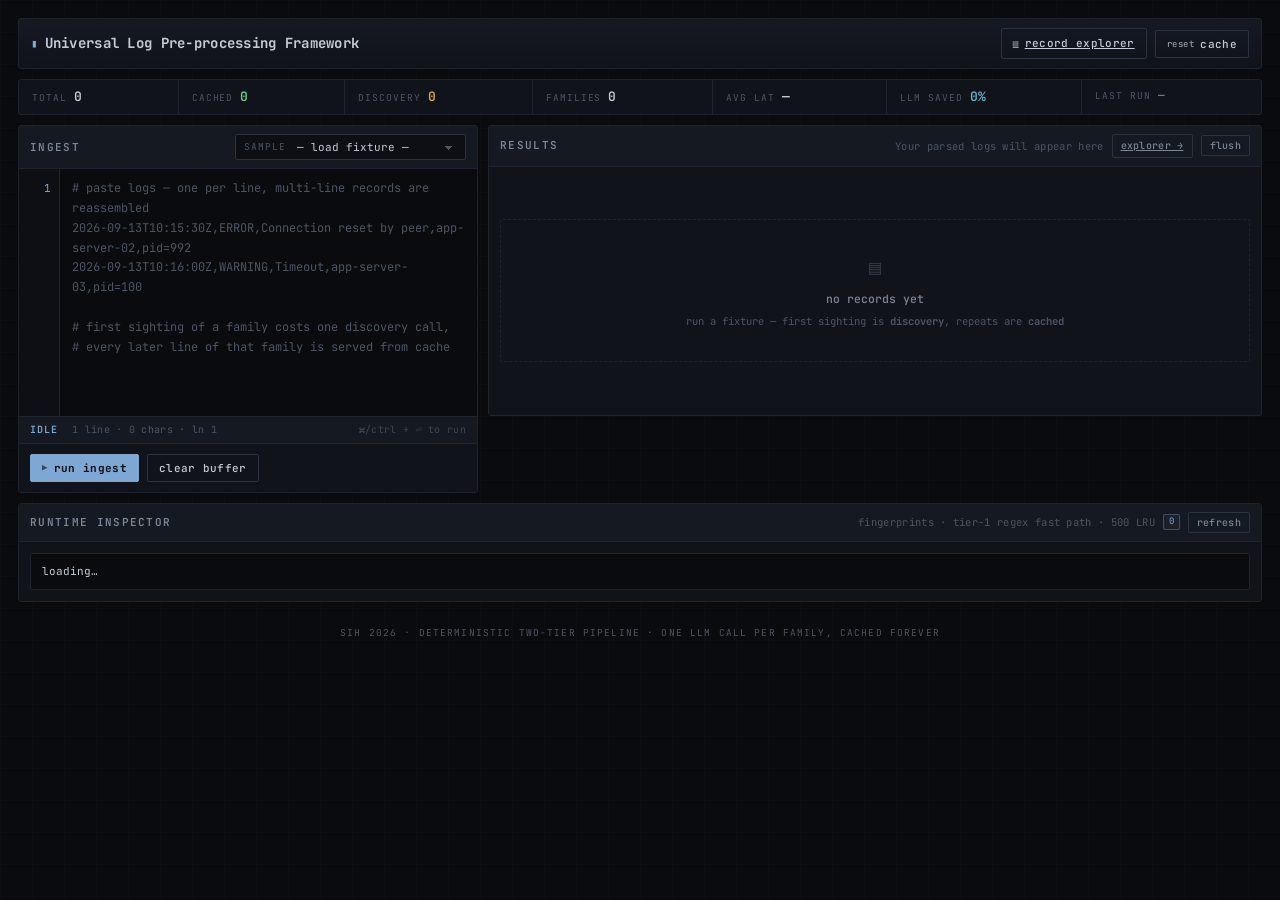
==== static/index.html @ 6ea6fd71 "ui: keep only the fingerprint cache in the runtime inspector Drop the family, template, quarantine, " ====
<!DOCTYPE html>
<html lang="en">
<head>
    <meta charset="UTF-8">
    <meta name="viewport" content="width=device-width, initial-scale=1.0">
    <title>Universal Log Pre-processing Framework</title>
    <link rel="stylesheet" href="/static/styles.css">
    <link rel="preconnect" href="https://fonts.googleapis.com">
    <link rel="preconnect" href="https://fonts.gstatic.com" crossorigin>
    <link href="https://fonts.googleapis.com/css2?family=JetBrains+Mono:wght@400;500;600;700&display=swap" rel="stylesheet">
</head>
<body>
    <div class="console">

        <!-- ── titlebar ───────────────────────────────────────────── -->
        <header class="titlebar">
            <div class="brand">
                <span class="brand-mark">▮</span>
                <span class="brand-name">Universal Log Pre-processing Framework</span>
            </div>
            <div class="titlebar-right">
                <a class="btn btn-ghost" href="/records" title="Per-record normalized JSON — searchable, one page at a time">
                    <span class="btn-key">▤</span>record explorer
                </a>
                <button id="clear-cache-btn" class="btn btn-ghost" title="Reset learned families, fingerprints, templates and quarantine">
                    <span class="btn-key">reset</span>cache
                </button>
            </div>
        </header>

        <!-- ── telemetry strip ────────────────────────────────────── -->
        <div class="telemetry" id="telemetry">
            <div class="tcell"><span class="tlabel">total</span><span class="tvalue" id="stat-total">0</span></div>
            <div class="tsep"></div>
            <div class="tcell"><span class="tlabel">cached</span><span class="tvalue t-ok" id="stat-cached">0</span></div>
            <div class="tsep"></div>
            <div class="tcell"><span class="tlabel">discovery</span><span class="tvalue t-warn" id="stat-discovery">0</span></div>
            <div class="tsep"></div>
            <div class="tcell"><span class="tlabel">families</span><span class="tvalue" id="stat-families">0</span></div>
            <div class="tsep"></div>
            <div class="tcell"><span class="tlabel">avg lat</span><span class="tvalue" id="stat-latency">—</span></div>
            <div class="tsep"></div>
            <div class="tcell"><span class="tlabel">llm saved</span><span class="tvalue t-info" id="stat-saved">0%</span></div>
            <div class="tsep"></div>
            <div class="tcell"><span class="tlabel">last run</span><span class="tvalue t-dim" id="stat-lastrun">—</span></div>
        </div>

        <!-- ── workspace: editor + stream ─────────────────────────── -->
        <main class="workspace">

            <section class="pane pane-editor">
                <div class="pane-head">
                    <h2 class="pane-title">ingest</h2>
                    <div class="pane-tools">
                        <label class="select-wrap" for="sample-select">
                            <span class="select-label">sample</span>
                            <select id="sample-select">
                                <option value="">— load fixture —</option>
                                <option value='{"timestamp": "2026-09-13T10:00:00Z", "level": "error", "message": "Database connection failed", "host": "db-server-01"}'>json · structured</option>
                                <option value="2026-09-13T10:15:30Z,ERROR,Connection reset by peer,app-server-02,pid=992">csv · delimited</option>
                                <option value="2026-09-13T10:20:00Z | CRITICAL | PaymentGateway | Transaction txn-8829 failed due to timeout after 3000ms">pipe · delimited</option>
                                <option value="2026-09-19 14:32:10.123 [main] INFO org.springframework.boot.Startup - Started Application in 2.5s">java · spring boot</option>
                                <option value="INFO:root:Connected to database successfully">python · stdlib logger</option>
                                <option value="2026-09-19T14:32:10.123456789Z stdout F Starting web server on :8080">kubernetes · CRI</option>
                                <option value='2026/09/19 14:32:10 [error] 1234#0: *1 open() "/favicon.ico" failed, client: 192.168.1.10'>nginx · error</option>
                                <option value="<165>1 2026-09-19T14:32:10.003Z mymachine.example.com evntslog 1234 ID47 - An application event log entry">syslog · rfc5424</option>
                                <option value="Oct 11 22:14:15 mymachine su: 'su root' failed for lonvick on /dev/pts/8">syslog · rfc3164</option>
                                <option value="CEF:0|SecurityCompany|Firewall|1.0|100|Packet dropped|5|src=10.0.0.1 dst=10.0.0.2 spt=1234 dpt=80">cef · firewall</option>
                                <option value='ts=2026-09-19T14:32:10.123Z level=error caller=main.go:42 msg="crash detected" err="null pointer" thread_id=9'>logfmt · key-value</option>
                                <option value="2026-09-19 14:32:10.123 UTC [1234] postgres@mydb LOG: duration: 12.345 ms statement: SELECT * FROM users;">postgres · server</option>
                                <option value="Failed password for invalid user admin from 192.168.1.105 port 54321 ssh2">ssh · auth failure</option>
                                <option value='192.168.1.100 - john [19/Sep/2026:13:24:00 +0000] "GET /index.html HTTP/1.1" 200 4321 "https://google.com" "Mozilla/5.0"'>apache · combined</option>
                            </select>
                        </label>
                    </div>
                </div>

                <div class="editor">
                    <div class="gutter" id="gutter" aria-hidden="true"><div class="gutter-line">1</div></div>
                    <textarea id="log-input" spellcheck="false" autocomplete="off" autocapitalize="off"
                        placeholder="# paste logs — one per line, multi-line records are reassembled
2026-09-13T10:15:30Z,ERROR,Connection reset by peer,app-server-02,pid=992
2026-09-13T10:16:00Z,WARNING,Timeout,app-server-03,pid=100

# first sighting of a family costs one discovery call,
# every later line of that family is served from cache"></textarea>
                </div>

                <div class="statusline">
                    <span class="sl-item"><span class="sl-mode" id="sl-mode">idle</span></span>
                    <span class="sl-item" id="sl-count">0 lines · 0 chars</span>
                    <span class="sl-grow"></span>
                    <span class="sl-item sl-hint" id="sl-hint">⌘/ctrl + ⏎ to run</span>
                </div>

                <div class="pane-actions">
                    <button id="process-btn" class="btn btn-primary">
                        <span class="btn-key">▶</span><span id="process-label">run ingest</span>
                    </button>
                    <button id="clear-btn" class="btn btn-ghost">clear buffer</button>
                </div>
            </section>

            <section class="pane pane-stream">
                <div class="pane-head">
                    <h2 class="pane-title">results</h2>
                    <div class="pane-tools">
                        <span class="pane-hint" id="results-hint">Your parsed logs will appear here</span>
                        <a class="btn btn-mini" href="/records" title="Open the record explorer">explorer →</a>
                        <button id="clear-stream-btn" class="btn btn-mini">flush</button>
                    </div>
                </div>
                <div id="results-container" class="stream" tabindex="0"></div>
            </section>
        </main>

        <!-- ── runtime inspector: fingerprint cache only ─────────── -->
        <section class="pane pane-inspector">
            <div class="pane-head">
                <h2 class="pane-title">runtime inspector</h2>
                <div class="pane-tools">
                    <span class="pane-hint" id="inspector-hint">fingerprints · tier-1 regex fast path · 500 LRU</span>
                    <span class="inspector-count" id="count-fingerprint">0</span>
                    <button id="refresh-inspector-btn" class="btn btn-mini">refresh</button>
                </div>
            </div>
            <div class="inspector-body">
                <pre class="json" id="cache-output">loading…</pre>
            </div>
        </section>

        <footer class="footer">
            <span>sih 2026 · deterministic two-tier pipeline · one llm call per family, cached forever</span>
        </footer>
    </div>

    <script src="/static/ui.js"></script>
    <script src="/static/app.js"></script>
</body>
</html>
---- static/styles.css ----
/* ============================================================
   Universal Log Pre-processing Framework · operator console
   Monospace-first, low-chroma, hairline structure.
   ============================================================ */

/* ── tokens ─────────────────────────────────────────────── */
:root {
    --bg: #0a0b0e;
    --bg-2: #0d0f14;
    --surface: #10131a;
    --surface-2: #151922;
    --surface-3: #1b202b;

    --line: #1e232d;
    --line-2: #2b3240;

    --text: #c5cbd6;
    --text-2: #7d8695;
    --text-3: #4d5563;

    --accent: #7fa7d4;
    --ok: #6ecf8e;
    --info: #63b3c7;
    --warn: #d7a83f;
    --err: #d4686f;

    --mono: 'JetBrains Mono', ui-monospace, SFMono-Regular, 'SF Mono', Menlo, Consolas, 'Liberation Mono', monospace;
    --pane-radius: 3px;
    --gutter-w: 3.25rem;
}

/* ── reset ──────────────────────────────────────────────── */
*, *::before, *::after { box-sizing: border-box; }

html, body {
    margin: 0;
    padding: 0;
    height: 100%;
    background: var(--bg);
    color: var(--text);
    font-family: var(--mono);
    font-size: 12.5px;
    line-height: 1.55;
    font-variant-ligatures: none;
    -webkit-font-smoothing: antialiased;
    text-rendering: optimizeLegibility;
}

/* faint engineering grid, kept well below the content */
body::before {
    content: '';
    position: fixed;
    inset: 0;
    pointer-events: none;
    background-image:
        linear-gradient(to right, rgba(255, 255, 255, 0.014) 1px, transparent 1px),
        linear-gradient(to bottom, rgba(255, 255, 255, 0.014) 1px, transparent 1px);
    background-size: 32px 32px;
    z-index: 0;
}

::selection { background: rgba(127, 167, 212, 0.28); color: #eef2f7; }

h1, h2, h3, h4, p { margin: 0; font-weight: 500; }

/* ── scrollbars ─────────────────────────────────────────── */
* { scrollbar-width: thin; scrollbar-color: var(--line-2) transparent; }
*::-webkit-scrollbar { width: 9px; height: 9px; }
*::-webkit-scrollbar-track { background: transparent; }
*::-webkit-scrollbar-thumb {
    background: var(--line-2);
    border: 2px solid transparent;
    background-clip: content-box;
    border-radius: 6px;
}
*::-webkit-scrollbar-thumb:hover { background: var(--text-3); background-clip: content-box; }

/* ── shell ──────────────────────────────────────────────── */
.console {
    position: relative;
    z-index: 1;
    max-width: 1500px;
    margin: 0 auto;
    padding: 18px 18px 40px;
    display: flex;
    flex-direction: column;
    gap: 10px;
}

/* ── titlebar ───────────────────────────────────────────── */
.titlebar {
    display: flex;
    align-items: center;
    justify-content: space-between;
    gap: 16px;
    padding: 9px 12px;
    background: linear-gradient(180deg, var(--surface-2), var(--surface));
    border: 1px solid var(--line);
    border-radius: var(--pane-radius);
}

.brand {
    display: flex;
    align-items: center;
    gap: 7px;
    min-width: 0;
}

.brand-mark { color: var(--accent); font-size: 11px; flex-shrink: 0; }
.brand-name { font-size: 14px; font-weight: 700; letter-spacing: 0.02em; line-height: 1.35; color: var(--text); }

.titlebar-right { display: flex; align-items: center; gap: 8px; flex-shrink: 0; }

/* ── telemetry ──────────────────────────────────────────── */
.telemetry {
    display: flex;
    align-items: stretch;
    flex-wrap: wrap;
    background: var(--surface);
    border: 1px solid var(--line);
    border-radius: var(--pane-radius);
    overflow: hidden;
}

.tcell {
    display: flex;
    align-items: baseline;
    gap: 7px;
    padding: 7px 13px;
    flex: 1 1 auto;
    min-width: 0;
}

.tsep { width: 1px; background: var(--line); align-self: stretch; }

.tlabel {
    font-size: 9.5px;
    text-transform: uppercase;
    letter-spacing: 0.1em;
    color: var(--text-3);
    white-space: nowrap;
}

.tvalue {
    font-size: 13px;
    font-weight: 600;
    font-variant-numeric: tabular-nums;
    color: var(--text);
    white-space: nowrap;
}

.t-ok { color: var(--ok); }
.t-warn { color: var(--warn); }
.t-info { color: var(--info); }
.t-dim { color: var(--text-2); font-size: 11px; font-weight: 500; }

/* ── panes ──────────────────────────────────────────────── */
.pane {
    background: var(--surface);
    border: 1px solid var(--line);
    border-radius: var(--pane-radius);
    display: flex;
    flex-direction: column;
    min-width: 0;
}

.pane-head {
    display: flex;
    align-items: center;
    gap: 9px;
    padding: 8px 11px;
    border-bottom: 1px solid var(--line);
    background: var(--surface-2);
    flex-wrap: wrap;
}

.pane-title {
    font-size: 11px;
    font-weight: 600;
    text-transform: uppercase;
    letter-spacing: 0.12em;
    color: var(--text-2);
}

.pane-tools { display: flex; align-items: center; gap: 8px; margin-left: auto; flex-wrap: wrap; }
.pane-hint { font-size: 10.5px; color: var(--text-3); letter-spacing: 0.03em; }
.pane-sub {
    display: flex;
    align-items: baseline;
    gap: 10px;
    flex-wrap: wrap;
    margin-bottom: 9px;
}
.pane-sub h3 {
    font-size: 10.5px;
    text-transform: uppercase;
    letter-spacing: 0.1em;
    color: var(--text-2);
    font-weight: 600;
}

.workspace {
    display: grid;
    grid-template-columns: minmax(340px, 460px) minmax(0, 1fr);
    gap: 10px;
    align-items: start;
}

/* ── buttons ────────────────────────────────────────────── */
.btn {
    display: inline-flex;
    align-items: center;
    gap: 6px;
    padding: 6px 11px;
    border: 1px solid var(--line-2);
    border-radius: 2px;
    background: var(--surface-2);
    color: var(--text);
    font-family: var(--mono);
    font-size: 11px;
    font-weight: 500;
    letter-spacing: 0.03em;
    cursor: pointer;
    transition: background 0.12s ease, border-color 0.12s ease, color 0.12s ease;
    white-space: nowrap;
}
.btn:hover { background: var(--surface-3); border-color: var(--text-3); }
.btn:focus-visible { outline: 1px solid var(--accent); outline-offset: 1px; }
.btn:active { transform: translateY(1px); }
.btn:disabled { opacity: 0.45; cursor: not-allowed; transform: none; }

.btn-primary {
    background: var(--accent);
    border-color: var(--accent);
    color: #080b10;
    font-weight: 700;
}
.btn-primary:hover { background: #93b8e0; border-color: #93b8e0; }

.btn-ghost { background: transparent; }
.btn-mini { padding: 3px 8px; font-size: 10px; color: var(--text-2); }
.btn-mini:hover { color: var(--text); }

.btn-key {
    font-size: 9px;
    letter-spacing: 0.06em;
    opacity: 0.72;
}
.btn-primary .btn-key { opacity: 0.6; }

/* ── sample select ──────────────────────────────────────── */
.select-wrap {
    display: inline-flex;
    align-items: center;
    gap: 7px;
    border: 1px solid var(--line-2);
    border-radius: 2px;
    background: var(--bg-2);
    padding-right: 4px;
}
.select-wrap:hover { border-color: var(--text-3); }

.select-label {
    font-size: 9.5px;
    text-transform: uppercase;
    letter-spacing: 0.1em;
    color: var(--text-3);
    padding-left: 8px;
}

select {
    appearance: none;
    -webkit-appearance: none;
    background: transparent;
    border: none;
    color: var(--text);
    font-family: var(--mono);
    font-size: 11px;
    padding: 5px 22px 5px 4px;
    max-width: 24ch;
    cursor: pointer;
    outline: none;
    background-image: linear-gradient(45deg, transparent 50%, var(--text-3) 50%),
                      linear-gradient(135deg, var(--text-3) 50%, transparent 50%);
    background-position: calc(100% - 12px) calc(50% + 1px), calc(100% - 8px) calc(50% + 1px);
    background-size: 4px 4px, 4px 4px;
    background-repeat: no-repeat;
}
select:focus-visible { outline: 1px solid var(--accent); outline-offset: -1px; }
select option { background: var(--surface-2); color: var(--text); }

/* ── log editor ─────────────────────────────────────────── */
.editor {
    position: relative;
    display: flex;
    background: var(--bg);
    border-bottom: 1px solid var(--line);
    min-height: 248px;
}

.gutter {
    flex: 0 0 var(--gutter-w);
    width: var(--gutter-w);
    padding: 10px 8px 10px 0;
    text-align: right;
    background: var(--bg-2);
    border-right: 1px solid var(--line);
    color: var(--text-3);
    font-size: 11px;
    line-height: 1.65;
    overflow: hidden;
    user-select: none;
    font-variant-numeric: tabular-nums;
}
.gutter-line { height: 1.65em; }
.gutter-line.is-current { color: var(--accent); }

#log-input {
    flex: 1 1 auto;
    min-width: 0;
    background: transparent;
    border: none;
    outline: none;
    resize: none;
    color: var(--text);
    font-family: var(--mono);
    font-size: 12px;
    line-height: 1.65;
    padding: 10px 12px;
    tab-size: 4;
    caret-color: var(--accent);
}
#log-input::placeholder { color: var(--text-3); }
.editor:focus-within { box-shadow: inset 0 0 0 1px rgba(127, 167, 212, 0.22); }

/* ── statusline ─────────────────────────────────────────── */
.statusline {
    display: flex;
    align-items: center;
    gap: 14px;
    padding: 5px 11px;
    background: var(--surface-2);
    border-bottom: 1px solid var(--line);
    font-size: 10px;
    color: var(--text-3);
    letter-spacing: 0.03em;
    font-variant-numeric: tabular-nums;
}
.sl-item { white-space: nowrap; }
.sl-grow { flex: 1 1 auto; }
.sl-mode {
    text-transform: uppercase;
    letter-spacing: 0.1em;
    color: var(--accent);
    font-weight: 600;
}
.sl-mode.is-running { color: var(--warn); }
.sl-mode.is-error { color: var(--err); }
.sl-mode.is-done { color: var(--ok); }
.sl-hint { opacity: 0.75; }

.pane-actions { display: flex; gap: 8px; padding: 10px 11px; flex-wrap: wrap; }

/* ── output stream ──────────────────────────────────────── */
.stream {
    padding: 10px 11px;
    max-height: 640px;
    min-height: 248px;
    overflow-y: auto;
    display: flex;
    flex-direction: column;
    gap: 7px;
    scroll-behavior: smooth;
}
.stream:focus-visible { outline: 1px solid var(--accent); outline-offset: -1px; }

.stream-empty {
    margin: auto;
    text-align: center;
    color: var(--text-3);
    padding: 32px 16px;
    border: 1px dashed var(--line);
    border-radius: var(--pane-radius);
    width: 100%;
}
.stream-empty .se-mark { font-size: 20px; display: block; margin-bottom: 7px; opacity: 0.55; }
.stream-empty p { font-size: 11.5px; color: var(--text-2); }
.stream-empty small { font-size: 10.5px; display: block; margin-top: 5px; }
.stream-pending { padding: 12px; border: 1px dashed var(--line-2); color: var(--accent); }

.run-divider {
    display: flex;
    align-items: center;
    gap: 8px;
    padding: 6px 0 2px;
    color: var(--text-3);
    font-size: 10px;
    letter-spacing: 0.06em;
    text-transform: uppercase;
}
.run-divider::before,
.run-divider::after { content: ''; flex: 1 1 auto; height: 1px; background: var(--line); }
.run-divider span { white-space: nowrap; }

/* one parsed record */
.record {
    border: 1px solid var(--line);
    border-left-width: 2px;
    border-radius: 2px;
    background: var(--bg-2);
    overflow: hidden;
    animation: record-in 0.16s ease-out;
}
@keyframes record-in {
    from { opacity: 0; transform: translateY(3px); }
    to { opacity: 1; transform: none; }
}
.record.m-cached { border-left-color: var(--ok); }
.record.m-discovery { border-left-color: var(--warn); }
.record.m-quarantined { border-left-color: var(--info); }
.record.m-error { border-left-color: var(--err); }
.record.m-other { border-left-color: var(--text-3); }

.rec-head {
    display: flex;
    align-items: center;
    gap: 9px;
    padding: 6px 9px;
    flex-wrap: wrap;
    cursor: pointer;
    background: var(--surface);
}
.rec-head:hover { background: var(--surface-2); }

.mode-tag {
    font-size: 9.5px;
    font-weight: 700;
    text-transform: uppercase;
    letter-spacing: 0.08em;
    padding: 2px 6px;
    border-radius: 2px;
    border: 1px solid transparent;
    flex-shrink: 0;
}
.mode-tag.discovery { color: var(--warn); background: rgba(215, 168, 63, 0.1); border-color: rgba(215, 168, 63, 0.28); }
.mode-tag.cached { color: var(--ok); background: rgba(110, 207, 142, 0.1); border-color: rgba(110, 207, 142, 0.26); }
.mode-tag.quarantined { color: var(--info); background: rgba(99, 179, 199, 0.1); border-color: rgba(99, 179, 199, 0.28); }
.mode-tag.error { color: var(--err); background: rgba(212, 104, 111, 0.1); border-color: rgba(212, 104, 111, 0.3); }
.mode-tag.other { color: var(--text-2); background: rgba(255, 255, 255, 0.04); border-color: var(--line-2); }

.rec-kv {
    display: flex;
    align-items: baseline;
    gap: 5px;
    font-size: 10.5px;
    min-width: 0;
}
.rec-kv b {
    color: var(--text-3);
    font-weight: 500;
    text-transform: uppercase;
    font-size: 9px;
    letter-spacing: 0.08em;
}
.rec-kv span {
    color: var(--text);
    white-space: nowrap;
    overflow: hidden;
    text-overflow: ellipsis;
}
.rec-kv .v-lat { color: var(--text-2); font-variant-numeric: tabular-nums; }
.rec-spacer { flex: 1 1 auto; }
.rec-caret { color: var(--text-3); font-size: 9px; transition: transform 0.14s ease; flex-shrink: 0; }
.record.is-open .rec-caret { transform: rotate(90deg); }

.rec-msg {
    padding: 0 9px 7px;
    font-size: 11px;
    color: var(--text-2);
    white-space: nowrap;
    overflow: hidden;
    text-overflow: ellipsis;
    background: var(--surface);
}
.rec-msg::before { content: '› '; color: var(--text-3); }

.rec-note {
    padding: 6px 9px;
    font-size: 10.5px;
    color: var(--warn);
    background: rgba(215, 168, 63, 0.06);
    border-top: 1px solid var(--line);
    white-space: pre-wrap;
    word-break: break-word;
}
.rec-note.is-gate { color: var(--info); background: rgba(99, 179, 199, 0.06); }

.rec-body {
    display: none;
    padding: 9px;
    gap: 10px;
    flex-direction: column;
    border-top: 1px solid var(--line);
}
.record.is-open .rec-body { display: flex; }

.rec-section h4 {
    font-size: 9.5px;
    text-transform: uppercase;
    letter-spacing: 0.1em;
    color: var(--text-3);
    font-weight: 600;
    margin-bottom: 5px;
    display: flex;
    align-items: center;
    justify-content: space-between;
    gap: 8px;
}

/* ── tables ─────────────────────────────────────────────── */
.table-wrap { border: 1px solid var(--line); border-radius: 2px; overflow: auto; max-height: 380px; }
.output-table-wrap { max-height: 420px; flex: none; }
.output-table { min-width: 700px; }
.output-table .output-message { min-width: 180px; max-width: 360px; }
.stream-error { padding: 10px 12px; border: 1px solid var(--err); border-radius: 2px; color: var(--err); background: rgba(212, 104, 111, 0.08); white-space: pre-wrap; word-break: break-word; }
.table { width: 100%; border-collapse: collapse; font-size: 11px; }
.table th {
    position: sticky;
    top: 0;
    z-index: 1;
    text-align: left;
    padding: 6px 9px;
    background: var(--surface-2);
    color: var(--text-3);
    font-weight: 600;
    text-transform: uppercase;
    font-size: 9.5px;
    letter-spacing: 0.09em;
    border-bottom: 1px solid var(--line-2);
}
.table th.num, .table td.num { text-align: right; font-variant-numeric: tabular-nums; }
.table td {
    padding: 6px 9px;
    border-bottom: 1px solid var(--line);
    vertical-align: top;
    color: var(--text);
    word-break: break-word;
}
.table tbody tr:last-child td { border-bottom: none; }
.table tbody tr:hover { background: var(--surface); }
.table td.k { color: var(--accent); width: 30%; }
.table td.v { color: var(--warn); }
.table .dim, td.dim { color: var(--text-3); text-align: center; }

/* ── json / pre blocks ──────────────────────────────────── */
pre.json {
    margin: 0;
    background: var(--bg);
    border: 1px solid var(--line);
    border-radius: 2px;
    padding: 9px 11px;
    font-family: var(--mono);
    font-size: 11px;
    line-height: 1.6;
    color: var(--text);
    white-space: pre-wrap;
    word-break: break-word;
    max-height: 400px;
    overflow: auto;
    font-variant-ligatures: none;
}
pre.json.is-hidden { display: none; }
.j-key { color: var(--accent); }
.j-str { color: var(--ok); }
.j-num { color: var(--warn); }
.j-bool { color: var(--info); }
.j-null { color: var(--text-3); }

/* ── inspector: fingerprint cache only ──────────────────── */
.inspector-count {
    font-size: 9px;
    font-variant-numeric: tabular-nums;
    padding: 0 5px;
    border-radius: 2px;
    background: var(--surface-3);
    color: var(--accent);
    border: 1px solid rgba(127, 167, 212, 0.35);
}
.inspector-body { padding: 11px; }
.inspector-body pre.json { max-height: 280px; }

/* ── footer ─────────────────────────────────────────────── */
.footer {
    text-align: center;
    padding: 14px 8px 0;
    color: var(--text-3);
    font-size: 9.5px;
    letter-spacing: 0.12em;
    text-transform: uppercase;
}

/* ── responsive ─────────────────────────────────────────── */
@media (max-width: 1080px) {
    .workspace { grid-template-columns: minmax(0, 1fr); }
    .stream { max-height: 520px; }
}
@media (max-width: 720px) {
    .console { padding: 12px 10px 32px; }
    .titlebar { flex-direction: column; align-items: flex-start; }
    .titlebar-right { width: 100%; justify-content: flex-end; }
    .tcell { flex: 1 1 42%; }
    .tsep { display: none; }
    .telemetry { gap: 0; }
    :root { --gutter-w: 2.5rem; }
}

@media (prefers-reduced-motion: reduce) {
    * { animation-duration: 0.01ms !important; transition-duration: 0.01ms !important; scroll-behavior: auto !important; }
}

/* ============================================================
   Record explorer — the second page.
   Console keeps the table; this page owns the per-record JSON.
   ============================================================ */

.explorer-console { gap: 9px; }
.explorer-console .titlebar-right { gap: 8px; }

/* console-side affordances that point at the explorer */
.run-actions {
    display: flex;
    align-items: center;
    gap: 10px;
    flex-wrap: wrap;
    padding: 8px 10px;
    border: 1px solid var(--line);
    border-left: 2px solid var(--accent);
    border-radius: 2px;
    background: var(--bg-2);
}
.run-actions-hint { font-size: 10.5px; color: var(--text-3); }
.stream-note {
    font-size: 10.5px;
    color: var(--text-3);
    padding: 2px 0 0;
}
.stream-note a { color: var(--accent); }
.stream-empty .se-last { margin-top: 9px; }
.stream-empty .se-last a { color: var(--accent); text-decoration: none; }

.output-table tr[data-i] { cursor: pointer; }
.output-table tr[data-i]:hover { background: var(--surface-2); }
.output-table a.row-link {
    color: inherit;
    text-decoration: none;
    display: block;
}
.output-table a.row-link:hover { color: var(--accent); }
.output-table a.row-link .mode-tag { pointer-events: none; }

/* toolbar */
.explorer-toolbar {
    display: flex;
    align-items: center;
    gap: 9px;
    flex-wrap: wrap;
    padding: 8px 10px;
    background: var(--surface);
    border: 1px solid var(--line);
    border-radius: var(--pane-radius);
}
.toolbar-spacer { flex: 1 1 auto; }
.search-input {
    flex: 1 1 320px;
    min-width: 220px;
    padding: 5px 9px;
    background: var(--bg);
    border: 1px solid var(--line-2);
    border-radius: 2px;
    color: var(--text);
    font-family: var(--mono);
    font-size: 11px;
}
.search-input:focus { outline: none; border-color: var(--accent); }
.search-input::placeholder { color: var(--text-3); }

.chip-row { display: flex; gap: 5px; flex-wrap: wrap; }
.chip {
    display: inline-flex;
    align-items: center;
    gap: 5px;
    padding: 3px 8px;
    background: var(--bg-2);
    border: 1px solid var(--line-2);
    border-radius: 2px;
    color: var(--text-2);
    font-family: var(--mono);
    font-size: 10px;
    letter-spacing: 0.04em;
    cursor: pointer;
}
.chip:hover { color: var(--text); border-color: var(--text-3); }
.chip.is-active { color: var(--accent); border-color: rgba(127, 167, 212, 0.5); background: rgba(127, 167, 212, 0.08); }
.chip-count { color: var(--text-3); font-variant-numeric: tabular-nums; }
.chip.is-active .chip-count { color: var(--accent); }

/* list + detail */
.explorer-main {
    display: grid;
    grid-template-columns: minmax(300px, 380px) minmax(0, 1fr);
    gap: 10px;
    align-items: start;
}
.pane-list .pane-head, .pane-detail .pane-head { position: sticky; top: 0; z-index: 2; }

.rec-list {
    max-height: 620px;
    min-height: 300px;
    overflow-y: auto;
    padding: 4px;
    display: flex;
    flex-direction: column;
    gap: 2px;
}
.rec-list:focus-visible { outline: 1px solid var(--accent); outline-offset: -1px; }

.rl-item {
    display: grid;
    grid-template-columns: auto auto minmax(0, 1fr);
    align-items: baseline;
    gap: 6px;
    padding: 5px 7px;
    border: 1px solid transparent;
    border-left: 2px solid var(--line);
    border-radius: 2px;
    cursor: pointer;
}
.rl-item:hover { background: var(--surface-2); }
.rl-item.is-selected { background: var(--surface-3); border-color: var(--line-2); border-left-color: var(--accent); }
.rl-index { font-size: 10px; color: var(--text-3); font-variant-numeric: tabular-nums; }
.rl-msg {
    font-size: 11px;
    color: var(--text);
    white-space: nowrap;
    overflow: hidden;
    text-overflow: ellipsis;
}
.rl-meta {
    grid-column: 2 / -1;
    font-size: 9.5px;
    color: var(--text-3);
    white-space: nowrap;
    overflow: hidden;
    text-overflow: ellipsis;
}

.detail {
    max-height: 620px;
    min-height: 300px;
    overflow-y: auto;
    padding: 10px 11px;
    display: flex;
    flex-direction: column;
    gap: 11px;
}
.detail-head { display: flex; align-items: center; gap: 9px; flex-wrap: wrap; }
.detail-index { font-size: 10.5px; color: var(--text-3); font-variant-numeric: tabular-nums; }
.detail-spacer { flex: 1 1 auto; }
.detail-nav { display: flex; gap: 4px; }
.detail-section h4 {
    font-size: 9.5px;
    text-transform: uppercase;
    letter-spacing: 0.1em;
    color: var(--text-3);
    font-weight: 600;
    margin-bottom: 5px;
}
.detail-section pre.json { max-height: 460px; }
.kv-table { border: 1px solid var(--line); border-radius: 2px; }
.kv-table td.k { width: 34%; color: var(--text-3); }
.kv-table td.v { color: var(--text); word-break: break-word; }
pre.raw {
    margin: 0;
    padding: 7px 9px;
    background: var(--bg);
    border: 1px solid var(--line);
    border-radius: 2px;
    font-family: var(--mono);
    font-size: 10.5px;
    color: var(--text-2);
    white-space: pre-wrap;
    word-break: break-word;
}
.list-empty, .detail-empty {
    margin: auto;
    text-align: center;
    color: var(--text-3);
    font-size: 11px;
    padding: 26px 14px;
}
.detail-empty .se-mark { font-size: 20px; display: block; margin-bottom: 7px; opacity: 0.55; }
.detail-empty p { color: var(--text-2); }
.detail-empty small { display: block; margin-top: 5px; }
.detail-empty .btn { margin-top: 10px; }

@media (max-width: 900px) {
    .explorer-main { grid-template-columns: 1fr; }
    .rec-list, .detail { max-height: 420px; }
}

/* one batch per section — old batches collapse to a single line */
.run-group { display: flex; flex-direction: column; gap: 7px; }
.run-collapsed {
    font-size: 10.5px;
    color: var(--text-3);
    padding: 2px 0;
}
.run-collapsed a { color: var(--accent); }

/* ── run summary + result cards ─────────────────────────────
   Same flat console style as everything else: one mono font,
   hairline borders, no gradients, no glow, no pills.          */

/* run summary block */
.output-overview {
    padding: 9px 11px;
    border: 1px solid var(--line);
    border-left-width: 2px;
    border-radius: 2px;
    background: var(--bg-2);
}
.output-overview.is-clear { border-left-color: var(--ok); }
.output-overview.has-issues { border-left-color: var(--warn); }
.overview-top { display: flex; justify-content: space-between; align-items: flex-start; gap: 12px; flex-wrap: wrap; }
.overview-eyebrow {
    font-size: 9.5px;
    text-transform: uppercase;
    letter-spacing: 0.1em;
    color: var(--text-3);
    font-weight: 600;
}
.overview-top h3 { color: var(--text); font-size: 12.5px; font-weight: 600; margin-top: 3px; }
.overview-top p { color: var(--text-2); font-size: 11px; margin-top: 2px; }
.overview-actions { display: flex; align-items: center; gap: 8px; flex-shrink: 0; }
.overview-time { color: var(--text-3); font-size: 10px; font-variant-numeric: tabular-nums; }

/* summary counts — same label/value pattern as the telemetry strip */
.overview-stats {
    display: flex;
    flex-wrap: wrap;
    gap: 6px 16px;
    margin-top: 9px;
    padding-top: 8px;
    border-top: 1px solid var(--line);
}
.overview-stat { display: flex; align-items: baseline; gap: 6px; font-variant-numeric: tabular-nums; }
.overview-stat b { color: var(--text); font-size: 12.5px; font-weight: 600; }
.overview-stat > span:last-child {
    font-size: 9.5px;
    text-transform: uppercase;
    letter-spacing: 0.08em;
    color: var(--text-3);
}

/* one-line legend for the status labels used below */
.mode-explainer {
    display: flex;
    flex-wrap: wrap;
    gap: 4px 14px;
    padding-top: 7px;
    color: var(--text-3);
    font-size: 10px;
}
.mode-explainer b { color: var(--text-2); font-weight: 600; }

/* result cards — flat rows, status shown by the left edge + tag */
.result-list { display: flex; flex-direction: column; gap: 7px; }
.result-card {
    display: grid;
    grid-template-columns: 30px minmax(0, 1fr) auto;
    gap: 9px;
    padding: 8px 10px;
    border: 1px solid var(--line);
    border-left-width: 2px;
    border-radius: 2px;
    background: var(--bg-2);
}
.result-card.m-cached { border-left-color: var(--ok); }
.result-card.m-discovery { border-left-color: var(--warn); }
.result-card.m-quarantined { border-left-color: var(--info); }
.result-card.m-error { border-left-color: var(--err); }
.result-card.m-other { border-left-color: var(--text-3); }
.result-card[role="link"] { cursor: pointer; }
.result-card[role="link"]:hover { background: var(--surface); }
.result-card[role="link"]:focus-visible { outline: 1px solid var(--accent); outline-offset: -1px; }
.result-index {
    padding-top: 2px;
    color: var(--text-3);
    font-size: 10px;
    font-variant-numeric: tabular-nums;
}
.result-main { min-width: 0; }
.result-card-top { display: flex; align-items: center; flex-wrap: wrap; gap: 7px; }
/* mode tags reuse the base square .mode-tag style above — no overrides */
.result-format { color: var(--text-3); font-size: 10px; }
.result-latency { margin-left: auto; color: var(--text-3); font-size: 10px; font-variant-numeric: tabular-nums; }
.severity-pill {
    padding: 2px 6px;
    border-radius: 2px;
    border: 1px solid var(--line-2);
    background: var(--surface-2);
    color: var(--text-2);
    font-size: 9px;
    font-weight: 600;
    text-transform: uppercase;
    letter-spacing: 0.06em;
}
.sev-error, .sev-critical, .sev-fatal { color: var(--err); border-color: rgba(212, 104, 111, 0.3); }
.sev-warning, .sev-warn { color: var(--warn); border-color: rgba(215, 168, 63, 0.3); }
.sev-info, .sev-debug { color: var(--info); border-color: rgba(99, 179, 199, 0.3); }
.result-message { margin-top: 5px; color: var(--text); font-size: 11.5px; overflow-wrap: anywhere; }
.result-meta { display: flex; flex-wrap: wrap; align-items: center; gap: 6px; margin-top: 4px; color: var(--text-2); font-size: 10px; }
.meta-sep { color: var(--text-3); }
.result-fields { display: flex; gap: 5px; flex-wrap: wrap; margin-top: 6px; }
.field-chip {
    max-width: 100%;
    overflow: hidden;
    text-overflow: ellipsis;
    white-space: nowrap;
    padding: 2px 6px;
    border: 1px solid var(--line);
    border-radius: 2px;
    background: var(--surface);
    color: var(--text-2);
    font-size: 10px;
}
.field-chip b { color: var(--text-3); font-weight: 500; }
.result-why { margin-top: 6px; color: var(--text-3); font-size: 10px; }
.result-open { align-self: center; color: var(--text-3); font-size: 10px; white-space: nowrap; }
.result-card[role="link"]:hover .result-open { color: var(--accent); }

@media (max-width: 760px) {
    .overview-top { flex-direction: column; }
    .result-card { grid-template-columns: 24px minmax(0, 1fr); gap: 7px; }
    .result-open { display: none; }
    .result-latency { width: 100%; margin-left: 0; }
}
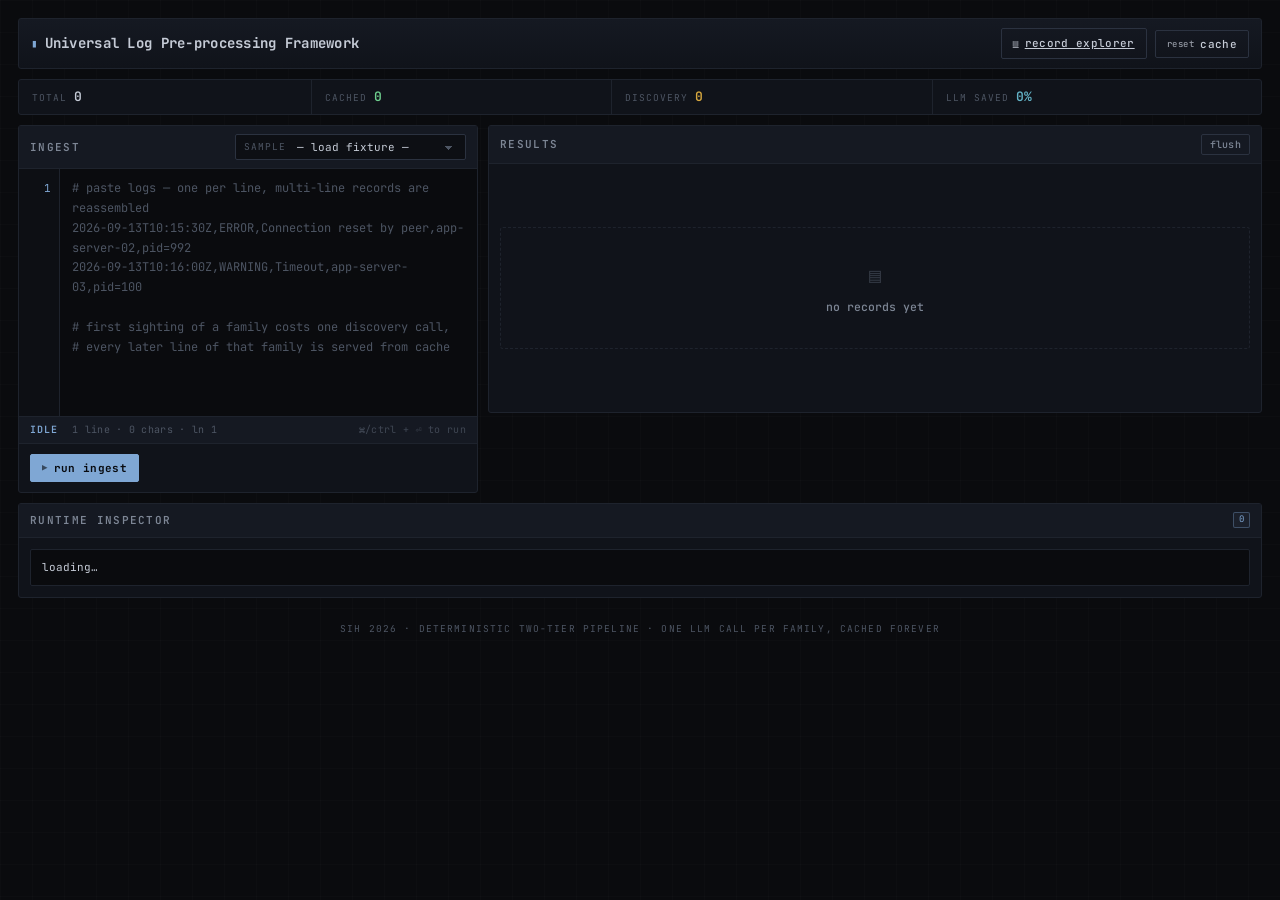
==== commit caeea23f: "ui: trim console chrome and load three-line fixtures Drop clear buffer, the families/avg-lat/last-ru" ====
--- a/static/index.html
+++ b/static/index.html
@@ -36,13 +36,7 @@
             <div class="tsep"></div>
             <div class="tcell"><span class="tlabel">discovery</span><span class="tvalue t-warn" id="stat-discovery">0</span></div>
             <div class="tsep"></div>
-            <div class="tcell"><span class="tlabel">families</span><span class="tvalue" id="stat-families">0</span></div>
-            <div class="tsep"></div>
-            <div class="tcell"><span class="tlabel">avg lat</span><span class="tvalue" id="stat-latency">—</span></div>
-            <div class="tsep"></div>
             <div class="tcell"><span class="tlabel">llm saved</span><span class="tvalue t-info" id="stat-saved">0%</span></div>
-            <div class="tsep"></div>
-            <div class="tcell"><span class="tlabel">last run</span><span class="tvalue t-dim" id="stat-lastrun">—</span></div>
         </div>
 
         <!-- ── workspace: editor + stream ─────────────────────────── -->
@@ -56,20 +50,20 @@
                             <span class="select-label">sample</span>
                             <select id="sample-select">
                                 <option value="">— load fixture —</option>
-                                <option value='{"timestamp": "2026-09-13T10:00:00Z", "level": "error", "message": "Database connection failed", "host": "db-server-01"}'>json · structured</option>
-                                <option value="2026-09-13T10:15:30Z,ERROR,Connection reset by peer,app-server-02,pid=992">csv · delimited</option>
-                                <option value="2026-09-13T10:20:00Z | CRITICAL | PaymentGateway | Transaction txn-8829 failed due to timeout after 3000ms">pipe · delimited</option>
-                                <option value="2026-09-19 14:32:10.123 [main] INFO org.springframework.boot.Startup - Started Application in 2.5s">java · spring boot</option>
-                                <option value="INFO:root:Connected to database successfully">python · stdlib logger</option>
-                                <option value="2026-09-19T14:32:10.123456789Z stdout F Starting web server on :8080">kubernetes · CRI</option>
-                                <option value='2026/09/19 14:32:10 [error] 1234#0: *1 open() "/favicon.ico" failed, client: 192.168.1.10'>nginx · error</option>
-                                <option value="<165>1 2026-09-19T14:32:10.003Z mymachine.example.com evntslog 1234 ID47 - An application event log entry">syslog · rfc5424</option>
-                                <option value="Oct 11 22:14:15 mymachine su: 'su root' failed for lonvick on /dev/pts/8">syslog · rfc3164</option>
-                                <option value="CEF:0|SecurityCompany|Firewall|1.0|100|Packet dropped|5|src=10.0.0.1 dst=10.0.0.2 spt=1234 dpt=80">cef · firewall</option>
-                                <option value='ts=2026-09-19T14:32:10.123Z level=error caller=main.go:42 msg="crash detected" err="null pointer" thread_id=9'>logfmt · key-value</option>
-                                <option value="2026-09-19 14:32:10.123 UTC [1234] postgres@mydb LOG: duration: 12.345 ms statement: SELECT * FROM users;">postgres · server</option>
-                                <option value="Failed password for invalid user admin from 192.168.1.105 port 54321 ssh2">ssh · auth failure</option>
-                                <option value='192.168.1.100 - john [19/Sep/2026:13:24:00 +0000] "GET /index.html HTTP/1.1" 200 4321 "https://google.com" "Mozilla/5.0"'>apache · combined</option>
+                                <option value='{"timestamp": "2026-09-13T10:00:00Z", "level": "error", "message": "Database connection failed", "host": "db-server-01"}&#10;{"timestamp": "2026-09-13T10:00:01Z", "level": "warning", "message": "Retrying connection", "host": "db-server-01"}&#10;{"timestamp": "2026-09-13T10:00:02Z", "level": "info", "message": "Connection restored", "host": "db-server-02"}'>json · structured</option>
+                                <option value="2026-09-13T10:15:30Z,ERROR,Connection reset by peer,app-server-02,pid=992&#10;2026-09-13T10:15:31Z,WARNING,Timeout waiting for response,app-server-03,pid=100&#10;2026-09-13T10:15:32Z,INFO,Connection re-established,app-server-02,pid=993">csv · delimited</option>
+                                <option value="2026-09-13T10:20:00Z | CRITICAL | PaymentGateway | Transaction txn-8829 failed due to timeout after 3000ms&#10;2026-09-13T10:20:01Z | ERROR | PaymentGateway | Transaction txn-8830 declined by issuer&#10;2026-09-13T10:20:02Z | INFO | PaymentGateway | Transaction txn-8831 settled">pipe · delimited</option>
+                                <option value="2026-09-19 14:32:10.123 [main] INFO org.springframework.boot.Startup - Started Application in 2.5s&#10;2026-09-19 14:32:11.456 [http-nio-8080-exec-1] WARN org.springframework.web.servlet.DispatcherServlet - No mapping for GET /health&#10;2026-09-19 14:32:12.789 [http-nio-8080-exec-2] ERROR org.hibernate.engine.jdbc.spi.SqlExceptionHelper - Connection refused">java · spring boot</option>
+                                <option value="INFO:root:Connected to database successfully&#10;WARNING:root:Pool exhausted, waiting for a connection&#10;ERROR:db.pool:Failed to checkout connection after 3 attempts">python · stdlib logger</option>
+                                <option value="2026-09-19T14:32:10.123456789Z stdout F Starting web server on :8080&#10;2026-09-19T14:32:11.123456789Z stdout F Listening on 0.0.0.0:8080&#10;2026-09-19T14:32:12.123456789Z stderr F Health check failed for /ready">kubernetes · CRI</option>
+                                <option value='2026/09/19 14:32:10 [error] 1234#0: *1 open() "/favicon.ico" failed, client: 192.168.1.10&#10;2026/09/19 14:32:11 [warn] 1234#0: *2 upstream timed out, client: 192.168.1.11&#10;2026/09/19 14:32:12 [error] 1234#0: *3 connect() failed (111: Connection refused), client: 10.0.0.8'>nginx · error</option>
+                                <option value="<165>1 2026-09-19T14:32:10.003Z mymachine.example.com evntslog 1234 ID47 - An application event log entry&#10;<165>1 2026-09-19T14:32:11.003Z mymachine.example.com evntslog 1234 ID48 - Configuration reloaded&#10;<131>1 2026-09-19T14:32:12.003Z mymachine.example.com evntslog 1235 ID49 - Disk usage exceeded 90 percent">syslog · rfc5424</option>
+                                <option value="Oct 11 22:14:15 mymachine su: 'su root' failed for lonvick on /dev/pts/8&#10;Oct 11 22:14:16 mymachine sshd[1234]: Accepted publickey for admin from 10.0.0.5 port 22 ssh2&#10;Oct 11 22:14:17 mymachine cron[88]: (root) CMD (/usr/lib/sa/sa1 1 1)">syslog · rfc3164</option>
+                                <option value="CEF:0|SecurityCompany|Firewall|1.0|100|Packet dropped|5|src=10.0.0.1 dst=10.0.0.2 spt=1234 dpt=80&#10;CEF:0|SecurityCompany|Firewall|1.0|101|Packet allowed|3|src=10.0.0.4 dst=10.0.0.2 spt=443 dpt=443&#10;CEF:0|SecurityCompany|Firewall|1.0|200|Login failed|7|src=192.168.1.50 dst=10.0.0.2 suser=admin">cef · firewall</option>
+                                <option value='ts=2026-09-19T14:32:10.123Z level=error caller=main.go:42 msg="crash detected" err="null pointer" thread_id=9&#10;ts=2026-09-19T14:32:11.123Z level=info caller=main.go:18 msg="server started" addr=":8080" thread_id=1&#10;ts=2026-09-19T14:32:12.123Z level=warn caller=db.go:77 msg="slow query" duration_ms=842 thread_id=4'>logfmt · key-value</option>
+                                <option value="2026-09-19 14:32:10.123 UTC [1234] postgres@mydb LOG: duration: 12.345 ms statement: SELECT * FROM users;&#10;2026-09-19 14:32:11.456 UTC [1234] postgres@mydb ERROR: relation orders does not exist&#10;2026-09-19 14:32:12.789 UTC [1235] postgres@mydb LOG: connection received: host=10.0.0.8">postgres · server</option>
+                                <option value="Failed password for invalid user admin from 192.168.1.105 port 54321 ssh2&#10;Failed password for invalid user root from 10.0.0.9 port 22 ssh2&#10;Accepted password for user deploy from 10.0.0.4 port 22 ssh2">ssh · auth failure</option>
+                                <option value='192.168.1.100 - john [19/Sep/2026:13:24:00 +0000] "GET /index.html HTTP/1.1" 200 4321 "https://google.com" "Mozilla/5.0"&#10;192.168.1.101 - jane [19/Sep/2026:13:24:01 +0000] "POST /api/login HTTP/1.1" 401 128 "-" "curl/8.0"&#10;10.0.0.5 - - [19/Sep/2026:13:24:02 +0000] "GET /health HTTP/1.1" 200 15 "-" "kube-probe/1.28"'>apache · combined</option>
                             </select>
                         </label>
                     </div>
@@ -97,7 +91,6 @@
                     <button id="process-btn" class="btn btn-primary">
                         <span class="btn-key">▶</span><span id="process-label">run ingest</span>
                     </button>
-                    <button id="clear-btn" class="btn btn-ghost">clear buffer</button>
                 </div>
             </section>
 
@@ -105,8 +98,6 @@
                 <div class="pane-head">
                     <h2 class="pane-title">results</h2>
                     <div class="pane-tools">
-                        <span class="pane-hint" id="results-hint">Your parsed logs will appear here</span>
-                        <a class="btn btn-mini" href="/records" title="Open the record explorer">explorer →</a>
                         <button id="clear-stream-btn" class="btn btn-mini">flush</button>
                     </div>
                 </div>
@@ -119,9 +110,7 @@
             <div class="pane-head">
                 <h2 class="pane-title">runtime inspector</h2>
                 <div class="pane-tools">
-                    <span class="pane-hint" id="inspector-hint">fingerprints · tier-1 regex fast path · 500 LRU</span>
                     <span class="inspector-count" id="count-fingerprint">0</span>
-                    <button id="refresh-inspector-btn" class="btn btn-mini">refresh</button>
                 </div>
             </div>
             <div class="inspector-body">
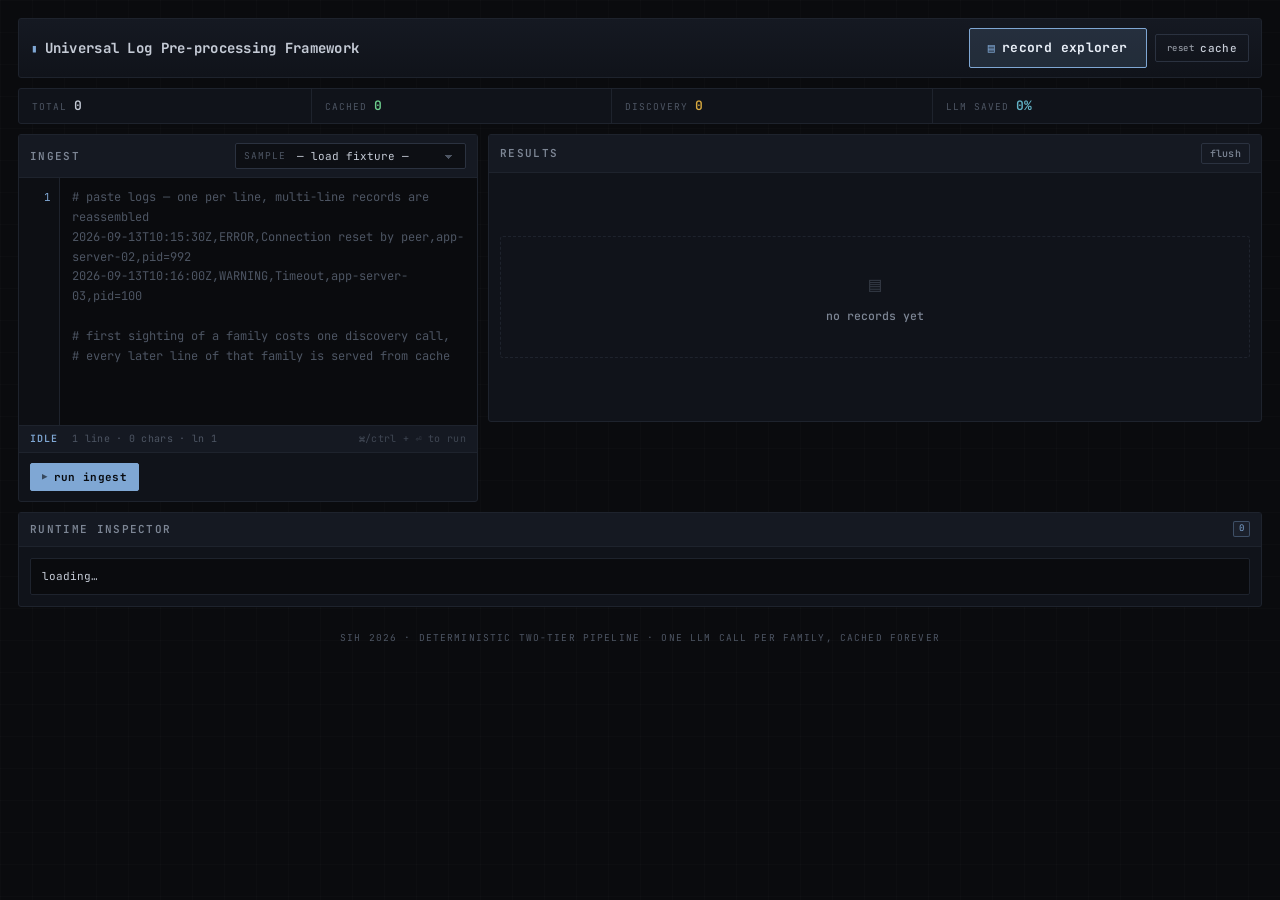
==== commit ae34ec85: "Make the record explorer / console nav buttons bigger and more visible Both cross-page links move fr" ====
--- a/static/index.html
+++ b/static/index.html
@@ -19,7 +19,7 @@
                 <span class="brand-name">Universal Log Pre-processing Framework</span>
             </div>
             <div class="titlebar-right">
-                <a class="btn btn-ghost" href="/records" title="Per-record normalized JSON — searchable, one page at a time">
+                <a class="btn btn-nav" href="/records" title="Per-record normalized JSON — searchable, one page at a time">
                     <span class="btn-key">▤</span>record explorer
                 </a>
                 <button id="clear-cache-btn" class="btn btn-ghost" title="Reset learned families, fingerprints, templates and quarantine">
--- a/static/styles.css
+++ b/static/styles.css
@@ -240,6 +240,25 @@
 .btn-ghost { background: transparent; }
 .btn-mini { padding: 3px 8px; font-size: 10px; color: var(--text-2); }
 .btn-mini:hover { color: var(--text); }
+
+/* ── nav buttons: the cross-page links (record explorer / console),
+      deliberately bigger and louder than action buttons ───────── */
+.btn-nav {
+    padding: 9px 18px;
+    font-size: 13px;
+    font-weight: 700;
+    background: rgba(127, 167, 212, 0.16);
+    border: 1px solid var(--accent);
+    color: #e9eff8;
+    text-decoration: none;
+}
+.btn-nav .btn-key { font-size: 12px; opacity: 1; color: var(--accent); }
+.btn-nav:hover {
+    background: rgba(127, 167, 212, 0.30);
+    border-color: #a9c9ec;
+    color: #f5f9fe;
+}
+.btn-nav:focus-visible { outline: 2px solid var(--accent); outline-offset: 2px; }
 
 .btn-key {
     font-size: 9px;
@@ -669,7 +688,6 @@
     border: 1px solid var(--line);
     border-radius: var(--pane-radius);
 }
-.toolbar-spacer { flex: 1 1 auto; }
 .search-input {
     flex: 1 1 320px;
     min-width: 220px;
@@ -707,7 +725,7 @@
 /* list + detail */
 .explorer-main {
     display: grid;
-    grid-template-columns: minmax(300px, 380px) minmax(0, 1fr);
+    grid-template-columns: minmax(320px, 430px) minmax(0, 1fr);
     gap: 10px;
     align-items: start;
 }
@@ -717,19 +735,21 @@
     max-height: 620px;
     min-height: 300px;
     overflow-y: auto;
-    padding: 4px;
+    padding: 3px;
     display: flex;
     flex-direction: column;
-    gap: 2px;
+    gap: 1px;
 }
 .rec-list:focus-visible { outline: 1px solid var(--accent); outline-offset: -1px; }
 
+/* One row per record: mode word, index, message, and — only when they
+   earn the space — a loud severity and the clock time. The mode keeps its
+   colour but loses the filled box, so a long list reads as text, not chips. */
 .rl-item {
-    display: grid;
-    grid-template-columns: auto auto minmax(0, 1fr);
+    display: flex;
     align-items: baseline;
-    gap: 6px;
-    padding: 5px 7px;
+    gap: 7px;
+    padding: 3px 7px;
     border: 1px solid transparent;
     border-left: 2px solid var(--line);
     border-radius: 2px;
@@ -737,21 +757,31 @@
 }
 .rl-item:hover { background: var(--surface-2); }
 .rl-item.is-selected { background: var(--surface-3); border-color: var(--line-2); border-left-color: var(--accent); }
-.rl-index { font-size: 10px; color: var(--text-3); font-variant-numeric: tabular-nums; }
+.rl-item .mode-tag { background: none; border-color: transparent; padding: 0; }
+.rl-index { font-size: 10px; color: var(--text-3); font-variant-numeric: tabular-nums; flex-shrink: 0; }
 .rl-msg {
+    flex: 1 1 auto;
+    min-width: 0;
     font-size: 11px;
     color: var(--text);
     white-space: nowrap;
     overflow: hidden;
     text-overflow: ellipsis;
 }
-.rl-meta {
-    grid-column: 2 / -1;
+.rl-sev {
+    flex-shrink: 0;
+    font-size: 9px;
+    font-weight: 700;
+    text-transform: uppercase;
+    letter-spacing: 0.06em;
+}
+.rl-sev.is-err { color: var(--err); }
+.rl-sev.is-warn { color: var(--warn); }
+.rl-when {
+    flex-shrink: 0;
     font-size: 9.5px;
     color: var(--text-3);
-    white-space: nowrap;
-    overflow: hidden;
-    text-overflow: ellipsis;
+    font-variant-numeric: tabular-nums;
 }
 
 .detail {
@@ -765,8 +795,6 @@
 }
 .detail-head { display: flex; align-items: center; gap: 9px; flex-wrap: wrap; }
 .detail-index { font-size: 10.5px; color: var(--text-3); font-variant-numeric: tabular-nums; }
-.detail-spacer { flex: 1 1 auto; }
-.detail-nav { display: flex; gap: 4px; }
 .detail-section h4 {
     font-size: 9.5px;
     text-transform: uppercase;
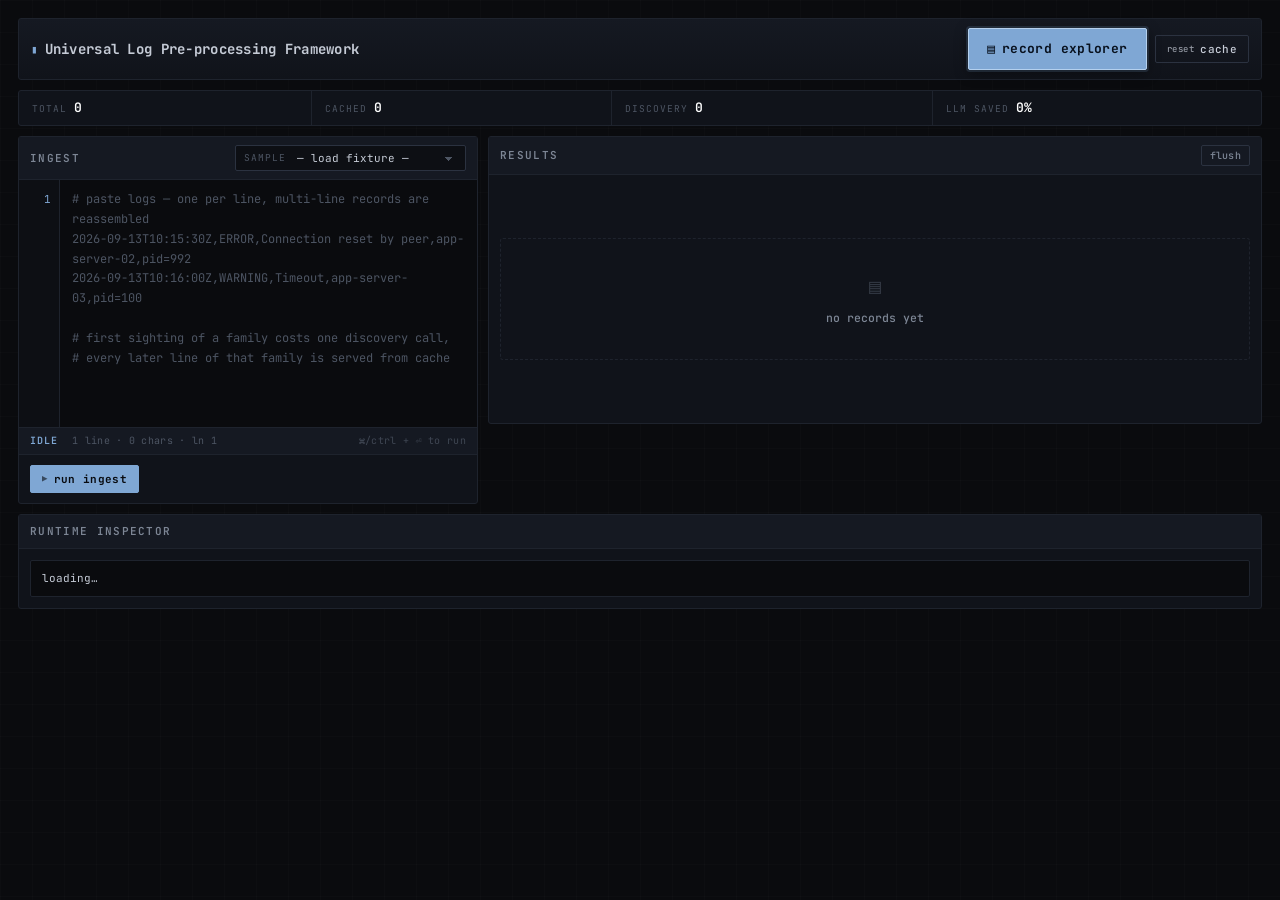
==== commit 50eb973e: "Persist console results across navigation Co-authored-by: arena-agent <297053741+arena-agent@users.n" ====
--- a/static/index.html
+++ b/static/index.html
@@ -32,11 +32,11 @@
         <div class="telemetry" id="telemetry">
             <div class="tcell"><span class="tlabel">total</span><span class="tvalue" id="stat-total">0</span></div>
             <div class="tsep"></div>
-            <div class="tcell"><span class="tlabel">cached</span><span class="tvalue t-ok" id="stat-cached">0</span></div>
+            <div class="tcell"><span class="tlabel">cached</span><span class="tvalue" id="stat-cached">0</span></div>
             <div class="tsep"></div>
-            <div class="tcell"><span class="tlabel">discovery</span><span class="tvalue t-warn" id="stat-discovery">0</span></div>
+            <div class="tcell"><span class="tlabel">discovery</span><span class="tvalue" id="stat-discovery">0</span></div>
             <div class="tsep"></div>
-            <div class="tcell"><span class="tlabel">llm saved</span><span class="tvalue t-info" id="stat-saved">0%</span></div>
+            <div class="tcell"><span class="tlabel">llm saved</span><span class="tvalue" id="stat-saved">0%</span></div>
         </div>
 
         <!-- ── workspace: editor + stream ─────────────────────────── -->
@@ -109,18 +109,11 @@
         <section class="pane pane-inspector">
             <div class="pane-head">
                 <h2 class="pane-title">runtime inspector</h2>
-                <div class="pane-tools">
-                    <span class="inspector-count" id="count-fingerprint">0</span>
-                </div>
             </div>
             <div class="inspector-body">
                 <pre class="json" id="cache-output">loading…</pre>
             </div>
         </section>
-
-        <footer class="footer">
-            <span>sih 2026 · deterministic two-tier pipeline · one llm call per family, cached forever</span>
-        </footer>
     </div>
 
     <script src="/static/ui.js"></script>
--- a/static/styles.css
+++ b/static/styles.css
@@ -145,14 +145,10 @@
     font-size: 13px;
     font-weight: 600;
     font-variant-numeric: tabular-nums;
-    color: var(--text);
+    color: #fff;
     white-space: nowrap;
 }
 
-.t-ok { color: var(--ok); }
-.t-warn { color: var(--warn); }
-.t-info { color: var(--info); }
-.t-dim { color: var(--text-2); font-size: 11px; font-weight: 500; }
 
 /* ── panes ──────────────────────────────────────────────── */
 .pane {
@@ -244,21 +240,23 @@
 /* ── nav buttons: the cross-page links (record explorer / console),
       deliberately bigger and louder than action buttons ───────── */
 .btn-nav {
-    padding: 9px 18px;
+    padding: 10px 18px;
     font-size: 13px;
     font-weight: 700;
-    background: rgba(127, 167, 212, 0.16);
-    border: 1px solid var(--accent);
-    color: #e9eff8;
+    background: var(--accent);
+    border: 1px solid #b4d0ee;
+    color: #08111e;
     text-decoration: none;
-}
-.btn-nav .btn-key { font-size: 12px; opacity: 1; color: var(--accent); }
+    box-shadow: 0 0 0 2px rgba(127, 167, 212, 0.16), 0 3px 14px rgba(0, 0, 0, 0.4);
+}
+.btn-nav .btn-key { font-size: 13px; opacity: 1; color: #08111e; }
 .btn-nav:hover {
-    background: rgba(127, 167, 212, 0.30);
-    border-color: #a9c9ec;
-    color: #f5f9fe;
-}
-.btn-nav:focus-visible { outline: 2px solid var(--accent); outline-offset: 2px; }
+    background: #a7c6e8;
+    border-color: #d2e4f8;
+    color: #060d17;
+    box-shadow: 0 0 0 3px rgba(127, 167, 212, 0.24), 0 4px 18px rgba(0, 0, 0, 0.48);
+}
+.btn-nav:focus-visible { outline: 3px solid #d2e4f8; outline-offset: 3px; }
 
 .btn-key {
     font-size: 9px;
@@ -596,15 +594,6 @@
 .j-null { color: var(--text-3); }
 
 /* ── inspector: fingerprint cache only ──────────────────── */
-.inspector-count {
-    font-size: 9px;
-    font-variant-numeric: tabular-nums;
-    padding: 0 5px;
-    border-radius: 2px;
-    background: var(--surface-3);
-    color: var(--accent);
-    border: 1px solid rgba(127, 167, 212, 0.35);
-}
 .inspector-body { padding: 11px; }
 .inspector-body pre.json { max-height: 280px; }
 
@@ -930,23 +919,18 @@
 .result-main { min-width: 0; }
 .result-card-top { display: flex; align-items: center; flex-wrap: wrap; gap: 7px; }
 /* mode tags reuse the base square .mode-tag style above — no overrides */
-.result-format { color: var(--text-3); font-size: 10px; }
 .result-latency { margin-left: auto; color: var(--text-3); font-size: 10px; font-variant-numeric: tabular-nums; }
 .severity-pill {
     padding: 2px 6px;
     border-radius: 2px;
     border: 1px solid var(--line-2);
     background: var(--surface-2);
-    color: var(--text-2);
+    color: var(--text);
     font-size: 9px;
     font-weight: 600;
     text-transform: uppercase;
     letter-spacing: 0.06em;
 }
-.sev-error, .sev-critical, .sev-fatal { color: var(--err); border-color: rgba(212, 104, 111, 0.3); }
-.sev-warning, .sev-warn { color: var(--warn); border-color: rgba(215, 168, 63, 0.3); }
-.sev-info, .sev-debug { color: var(--info); border-color: rgba(99, 179, 199, 0.3); }
-.result-message { margin-top: 5px; color: var(--text); font-size: 11.5px; overflow-wrap: anywhere; }
 .result-meta { display: flex; flex-wrap: wrap; align-items: center; gap: 6px; margin-top: 4px; color: var(--text-2); font-size: 10px; }
 .meta-sep { color: var(--text-3); }
 .result-fields { display: flex; gap: 5px; flex-wrap: wrap; margin-top: 6px; }
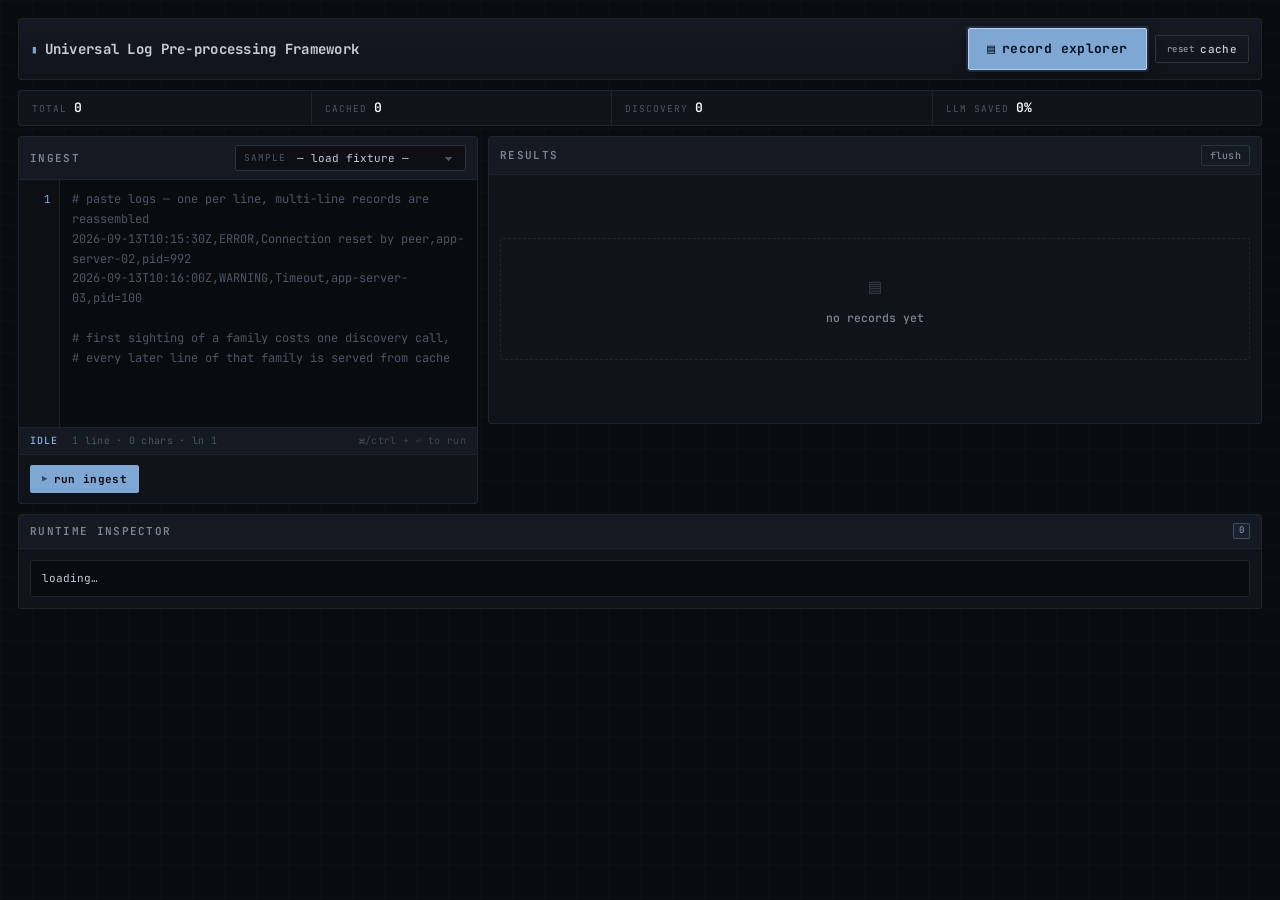
==== commit fcb51c58: "Restore the fingerprint counter dropped from the runtime inspector Commit 6ea6fd7 ("ui: keep only th" ====
--- a/static/index.html
+++ b/static/index.html
@@ -109,6 +109,9 @@
         <section class="pane pane-inspector">
             <div class="pane-head">
                 <h2 class="pane-title">runtime inspector</h2>
+                <div class="pane-tools">
+                    <span class="inspector-count" id="count-fingerprint" title="fingerprints currently in the tier-1 cache">0</span>
+                </div>
             </div>
             <div class="inspector-body">
                 <pre class="json" id="cache-output">loading…</pre>
--- a/static/styles.css
+++ b/static/styles.css
@@ -594,6 +594,15 @@
 .j-null { color: var(--text-3); }
 
 /* ── inspector: fingerprint cache only ──────────────────── */
+.inspector-count {
+    font-size: 9px;
+    font-variant-numeric: tabular-nums;
+    padding: 0 5px;
+    border-radius: 2px;
+    background: var(--surface-3);
+    color: var(--accent);
+    border: 1px solid rgba(127, 167, 212, 0.35);
+}
 .inspector-body { padding: 11px; }
 .inspector-body pre.json { max-height: 280px; }
 
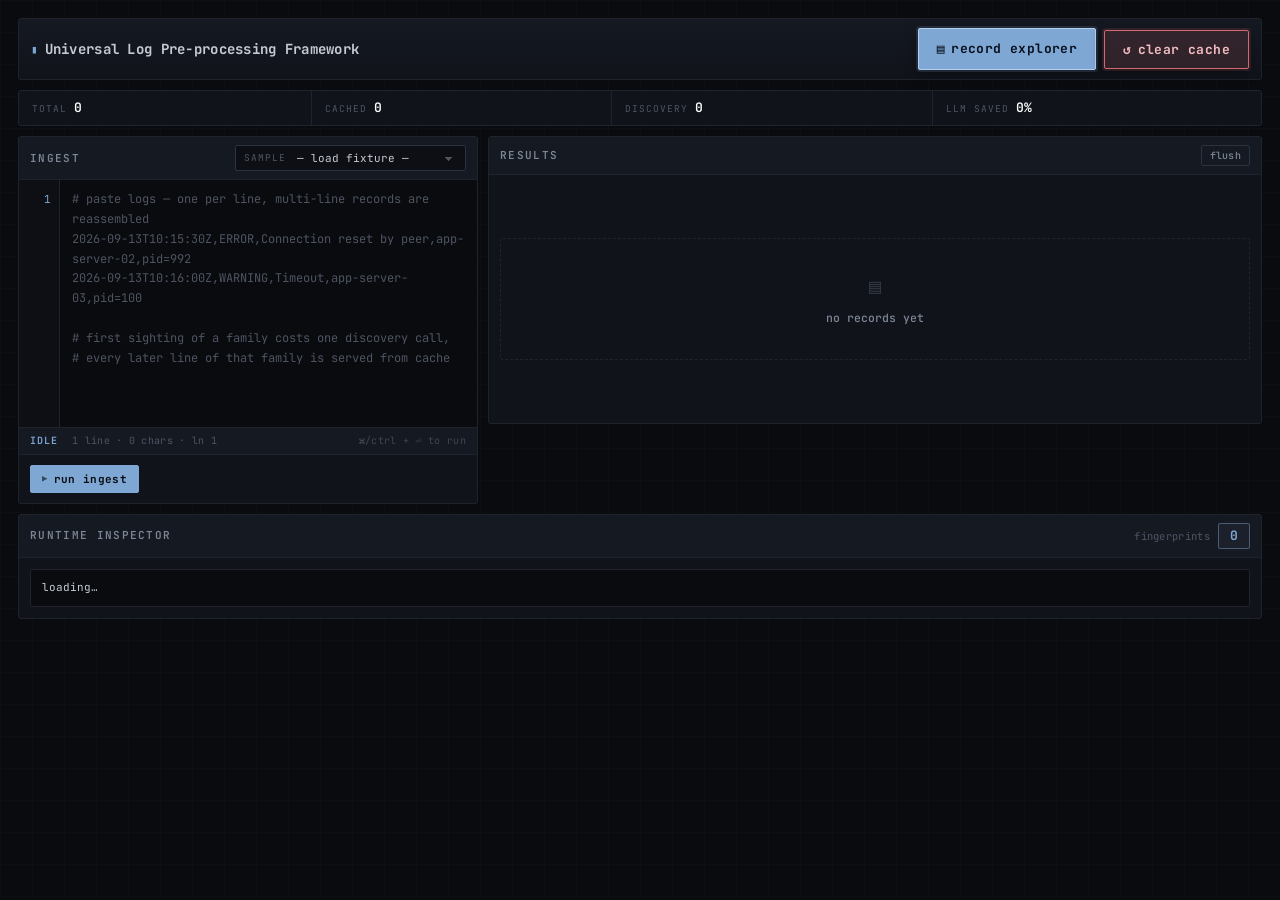
==== commit f317ba88: "Make the fingerprint counter and the cache reset button legible Both controls existed but could not " ====
--- a/static/index.html
+++ b/static/index.html
@@ -22,8 +22,8 @@
                 <a class="btn btn-nav" href="/records" title="Per-record normalized JSON — searchable, one page at a time">
                     <span class="btn-key">▤</span>record explorer
                 </a>
-                <button id="clear-cache-btn" class="btn btn-ghost" title="Reset learned families, fingerprints, templates and quarantine">
-                    <span class="btn-key">reset</span>cache
+                <button id="clear-cache-btn" class="btn btn-nav-reset" title="Reset learned families, fingerprints, templates and quarantine">
+                    <span class="btn-key">↺</span>clear cache
                 </button>
             </div>
         </header>
@@ -110,6 +110,7 @@
             <div class="pane-head">
                 <h2 class="pane-title">runtime inspector</h2>
                 <div class="pane-tools">
+                    <span class="pane-hint">fingerprints</span>
                     <span class="inspector-count" id="count-fingerprint" title="fingerprints currently in the tier-1 cache">0</span>
                 </div>
             </div>
--- a/static/styles.css
+++ b/static/styles.css
@@ -257,6 +257,29 @@
     box-shadow: 0 0 0 3px rgba(127, 167, 212, 0.24), 0 4px 18px rgba(0, 0, 0, 0.48);
 }
 .btn-nav:focus-visible { outline: 3px solid #d2e4f8; outline-offset: 3px; }
+
+/* ── cache reset: same size, weight and contrast as the nav buttons so it
+      is impossible to miss, but tinted red — it destroys learned state and
+      should not be mistaken for the neighbouring navigation link ────── */
+.btn-nav-reset {
+    padding: 10px 18px;
+    font-size: 13px;
+    font-weight: 700;
+    background: rgba(212, 104, 111, 0.16);
+    border: 1px solid var(--err);
+    color: #f2bcc0;
+    box-shadow: 0 0 0 2px rgba(212, 104, 111, 0.15), 0 3px 14px rgba(0, 0, 0, 0.4);
+}
+.btn-nav-reset .btn-key { font-size: 13px; opacity: 1; color: #f2bcc0; }
+.btn-nav-reset:hover {
+    background: var(--err);
+    border-color: #e79499;
+    color: #1a0d0f;
+    box-shadow: 0 0 0 3px rgba(212, 104, 111, 0.28), 0 4px 18px rgba(0, 0, 0, 0.48);
+}
+.btn-nav-reset:hover .btn-key { color: #1a0d0f; }
+.btn-nav-reset:focus-visible { outline: 3px solid #e79499; outline-offset: 3px; }
+.btn-nav-reset:disabled { opacity: 0.45; cursor: not-allowed; }
 
 .btn-key {
     font-size: 9px;
@@ -595,13 +618,16 @@
 
 /* ── inspector: fingerprint cache only ──────────────────── */
 .inspector-count {
-    font-size: 9px;
+    font-size: 13px;
+    font-weight: 700;
     font-variant-numeric: tabular-nums;
-    padding: 0 5px;
+    min-width: 32px;
+    text-align: center;
+    padding: 2px 9px;
     border-radius: 2px;
     background: var(--surface-3);
     color: var(--accent);
-    border: 1px solid rgba(127, 167, 212, 0.35);
+    border: 1px solid rgba(127, 167, 212, 0.45);
 }
 .inspector-body { padding: 11px; }
 .inspector-body pre.json { max-height: 280px; }
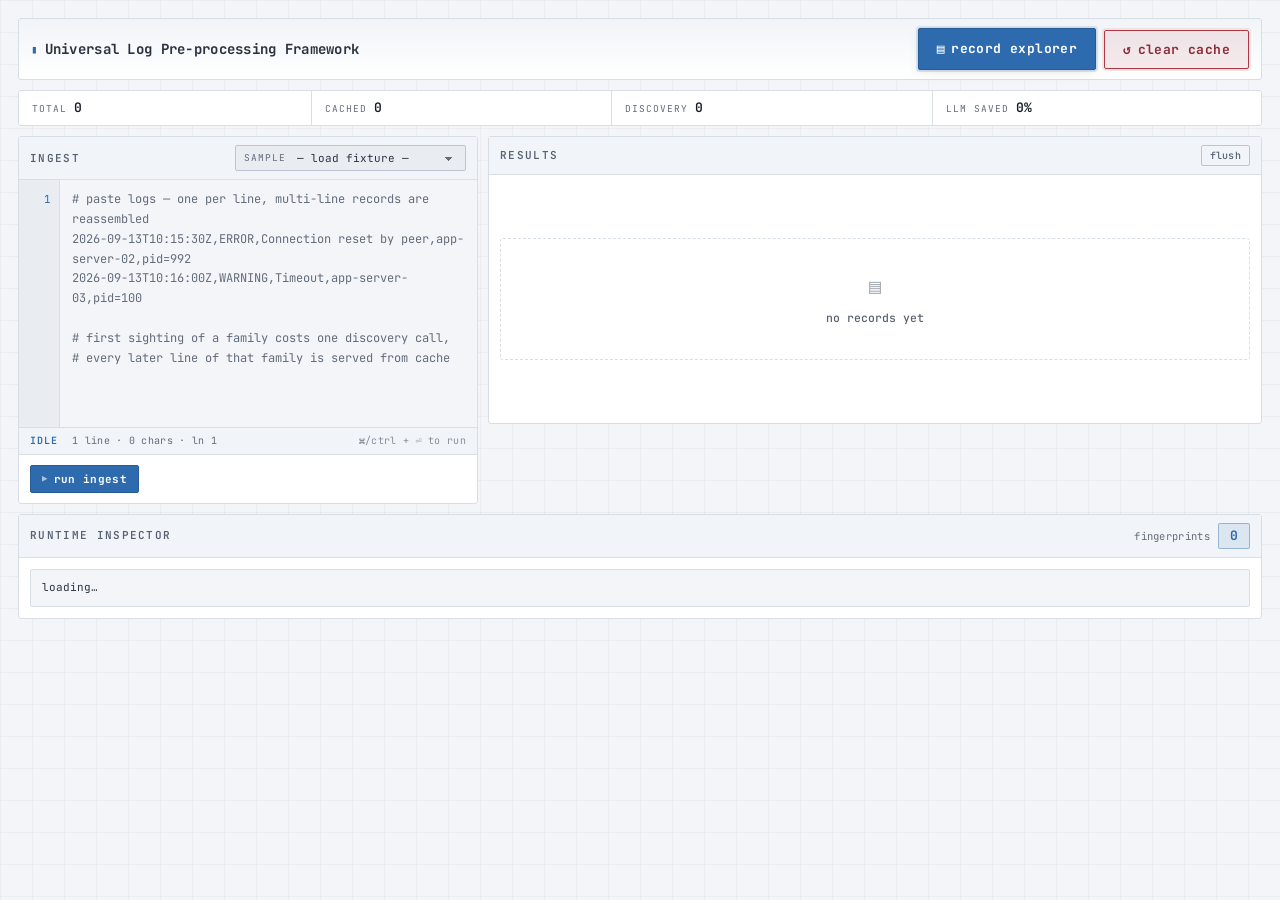
==== commit 92c70019: "style(ui): switch console theme from dark to light Replace the dark palette with a light one and mak" ====
--- a/static/index.html
+++ b/static/index.html
@@ -3,8 +3,10 @@
 <head>
     <meta charset="UTF-8">
     <meta name="viewport" content="width=device-width, initial-scale=1.0">
+    <meta name="color-scheme" content="light">
+    <meta name="theme-color" content="#f3f5f8">
     <title>Universal Log Pre-processing Framework</title>
-    <link rel="stylesheet" href="/static/styles.css">
+    <link rel="stylesheet" href="/static/style.css">
     <link rel="preconnect" href="https://fonts.googleapis.com">
     <link rel="preconnect" href="https://fonts.gstatic.com" crossorigin>
     <link href="https://fonts.googleapis.com/css2?family=JetBrains+Mono:wght@400;500;600;700&display=swap" rel="stylesheet">
@@ -12,7 +14,6 @@
 <body>
     <div class="console">
 
-        <!-- ── titlebar ───────────────────────────────────────────── -->
         <header class="titlebar">
             <div class="brand">
                 <span class="brand-mark">▮</span>
@@ -28,7 +29,6 @@
             </div>
         </header>
 
-        <!-- ── telemetry strip ────────────────────────────────────── -->
         <div class="telemetry" id="telemetry">
             <div class="tcell"><span class="tlabel">total</span><span class="tvalue" id="stat-total">0</span></div>
             <div class="tsep"></div>
@@ -39,7 +39,6 @@
             <div class="tcell"><span class="tlabel">llm saved</span><span class="tvalue" id="stat-saved">0%</span></div>
         </div>
 
-        <!-- ── workspace: editor + stream ─────────────────────────── -->
         <main class="workspace">
 
             <section class="pane pane-editor">
@@ -105,7 +104,6 @@
             </section>
         </main>
 
-        <!-- ── runtime inspector: fingerprint cache only ─────────── -->
         <section class="pane pane-inspector">
             <div class="pane-head">
                 <h2 class="pane-title">runtime inspector</h2>
@@ -120,7 +118,7 @@
         </section>
     </div>
 
-    <script src="/static/ui.js"></script>
+    <script src="/static/common.js"></script>
     <script src="/static/app.js"></script>
 </body>
 </html>
--- a/static/style.css
+++ b/static/style.css
@@ -0,0 +1,1001 @@
+
+
+
+
+:root {
+    color-scheme: light;
+
+    --bg: #f3f5f8;
+    --bg-2: #e9edf2;
+    --surface: #ffffff;
+    --surface-2: #f1f4f8;
+    --surface-3: #e2e8ef;
+
+    --line: #d8dee6;
+    --line-2: #bcc5d1;
+
+    --text: #2c3340;
+    --text-2: #586271;
+    --text-3: #636c7b;
+    --text-strong: #141b25;
+
+    --accent: #2e6bae;
+    --accent-strong: #265c95;
+    --accent-rgb: 46, 107, 174;
+    --on-accent: #ffffff;
+
+    --ok: #27754a;
+    --ok-rgb: 39, 117, 74;
+    --info: #246f85;
+    --info-rgb: 36, 111, 133;
+    --warn: #8a600e;
+    --warn-rgb: 138, 96, 14;
+    --err: #ad3945;
+    --err-rgb: 173, 57, 69;
+    --err-strong: #8c2c37;
+
+    --grid-line: rgba(20, 27, 37, 0.035);
+    --wash-neutral: rgba(20, 27, 37, 0.045);
+    --shadow-sm: 0 1px 2px rgba(20, 27, 37, 0.07);
+    --shadow-md: 0 1px 3px rgba(20, 27, 37, 0.10), 0 4px 12px rgba(20, 27, 37, 0.06);
+
+    --mono: 'JetBrains Mono', ui-monospace, SFMono-Regular, 'SF Mono', Menlo, Consolas, 'Liberation Mono', monospace;
+    --pane-radius: 3px;
+    --gutter-w: 3.25rem;
+}
+
+
+*, *::before, *::after { box-sizing: border-box; }
+
+html, body {
+    margin: 0;
+    padding: 0;
+    height: 100%;
+    background: var(--bg);
+    color: var(--text);
+    font-family: var(--mono);
+    font-size: 12.5px;
+    line-height: 1.55;
+    font-variant-ligatures: none;
+    -webkit-font-smoothing: auto;
+    text-rendering: optimizeLegibility;
+}
+
+
+body::before {
+    content: '';
+    position: fixed;
+    inset: 0;
+    pointer-events: none;
+    background-image:
+        linear-gradient(to right, var(--grid-line) 1px, transparent 1px),
+        linear-gradient(to bottom, var(--grid-line) 1px, transparent 1px);
+    background-size: 32px 32px;
+    z-index: 0;
+}
+
+::selection { background: rgba(var(--accent-rgb), 0.20); color: var(--text-strong); }
+
+h1, h2, h3, h4, p { margin: 0; font-weight: 500; }
+
+
+* { scrollbar-width: thin; scrollbar-color: var(--line-2) transparent; }
+*::-webkit-scrollbar { width: 9px; height: 9px; }
+*::-webkit-scrollbar-track { background: transparent; }
+*::-webkit-scrollbar-thumb {
+    background: var(--line-2);
+    border: 2px solid transparent;
+    background-clip: content-box;
+    border-radius: 6px;
+}
+*::-webkit-scrollbar-thumb:hover { background: var(--text-3); background-clip: content-box; }
+
+
+.console {
+    position: relative;
+    z-index: 1;
+    max-width: 1500px;
+    margin: 0 auto;
+    padding: 18px 18px 40px;
+    display: flex;
+    flex-direction: column;
+    gap: 10px;
+}
+
+
+.titlebar {
+    display: flex;
+    align-items: center;
+    justify-content: space-between;
+    gap: 16px;
+    padding: 9px 12px;
+    background: linear-gradient(180deg, var(--surface-2), var(--surface));
+    border: 1px solid var(--line);
+    border-radius: var(--pane-radius);
+}
+
+.brand {
+    display: flex;
+    align-items: center;
+    gap: 7px;
+    min-width: 0;
+}
+
+.brand-mark { color: var(--accent); font-size: 11px; flex-shrink: 0; }
+.brand-name { font-size: 14px; font-weight: 700; letter-spacing: 0.02em; line-height: 1.35; color: var(--text); }
+
+.titlebar-right { display: flex; align-items: center; gap: 8px; flex-shrink: 0; }
+
+
+.telemetry {
+    display: flex;
+    align-items: stretch;
+    flex-wrap: wrap;
+    background: var(--surface);
+    border: 1px solid var(--line);
+    border-radius: var(--pane-radius);
+    overflow: hidden;
+}
+
+.tcell {
+    display: flex;
+    align-items: baseline;
+    gap: 7px;
+    padding: 7px 13px;
+    flex: 1 1 auto;
+    min-width: 0;
+}
+
+.tsep { width: 1px; background: var(--line); align-self: stretch; }
+
+.tlabel {
+    font-size: 9.5px;
+    text-transform: uppercase;
+    letter-spacing: 0.1em;
+    color: var(--text-3);
+    white-space: nowrap;
+}
+
+.tvalue {
+    font-size: 13px;
+    font-weight: 600;
+    font-variant-numeric: tabular-nums;
+    color: var(--text-strong);
+    white-space: nowrap;
+}
+
+
+
+.pane {
+    background: var(--surface);
+    border: 1px solid var(--line);
+    border-radius: var(--pane-radius);
+    display: flex;
+    flex-direction: column;
+    min-width: 0;
+}
+
+.pane-head {
+    display: flex;
+    align-items: center;
+    gap: 9px;
+    padding: 8px 11px;
+    border-bottom: 1px solid var(--line);
+    background: var(--surface-2);
+    flex-wrap: wrap;
+}
+
+.pane-title {
+    font-size: 11px;
+    font-weight: 600;
+    text-transform: uppercase;
+    letter-spacing: 0.12em;
+    color: var(--text-2);
+}
+
+.pane-tools { display: flex; align-items: center; gap: 8px; margin-left: auto; flex-wrap: wrap; }
+.pane-hint { font-size: 10.5px; color: var(--text-3); letter-spacing: 0.03em; }
+.pane-sub {
+    display: flex;
+    align-items: baseline;
+    gap: 10px;
+    flex-wrap: wrap;
+    margin-bottom: 9px;
+}
+.pane-sub h3 {
+    font-size: 10.5px;
+    text-transform: uppercase;
+    letter-spacing: 0.1em;
+    color: var(--text-2);
+    font-weight: 600;
+}
+
+.workspace {
+    display: grid;
+    grid-template-columns: minmax(340px, 460px) minmax(0, 1fr);
+    gap: 10px;
+    align-items: start;
+}
+
+
+.btn {
+    display: inline-flex;
+    align-items: center;
+    gap: 6px;
+    padding: 6px 11px;
+    border: 1px solid var(--line-2);
+    border-radius: 2px;
+    background: var(--surface-2);
+    color: var(--text);
+    font-family: var(--mono);
+    font-size: 11px;
+    font-weight: 500;
+    letter-spacing: 0.03em;
+    cursor: pointer;
+    transition: background 0.12s ease, border-color 0.12s ease, color 0.12s ease;
+    white-space: nowrap;
+}
+.btn:hover { background: var(--surface-3); border-color: var(--text-3); }
+.btn:focus-visible { outline: 1px solid var(--accent); outline-offset: 1px; }
+.btn:active { transform: translateY(1px); }
+.btn:disabled { opacity: 0.5; cursor: not-allowed; transform: none; }
+
+.btn-primary {
+    background: var(--accent);
+    border-color: var(--accent-strong);
+    color: var(--on-accent);
+    font-weight: 700;
+}
+.btn-primary:hover { background: var(--accent-strong); border-color: var(--accent-strong); }
+
+.btn-ghost { background: transparent; }
+.btn-mini { padding: 3px 8px; font-size: 10px; color: var(--text-2); }
+.btn-mini:hover { color: var(--text); }
+
+.btn-nav {
+    padding: 10px 18px;
+    font-size: 13px;
+    font-weight: 700;
+    background: var(--accent);
+    border: 1px solid var(--accent-strong);
+    color: var(--on-accent);
+    text-decoration: none;
+    box-shadow: 0 0 0 2px rgba(var(--accent-rgb), 0.14), var(--shadow-md);
+}
+.btn-nav .btn-key { font-size: 13px; opacity: 1; color: var(--on-accent); }
+.btn-nav:hover {
+    background: var(--accent-strong);
+    border-color: var(--accent-strong);
+    color: var(--on-accent);
+    box-shadow: 0 0 0 3px rgba(var(--accent-rgb), 0.20), var(--shadow-md);
+}
+.btn-nav:focus-visible { outline: 3px solid rgba(var(--accent-rgb), 0.45); outline-offset: 3px; }
+
+.btn-nav-reset {
+    padding: 10px 18px;
+    font-size: 13px;
+    font-weight: 700;
+    background: rgba(var(--err-rgb), 0.10);
+    border: 1px solid var(--err);
+    color: var(--err-strong);
+    box-shadow: 0 0 0 2px rgba(var(--err-rgb), 0.10), var(--shadow-sm);
+}
+.btn-nav-reset .btn-key { font-size: 13px; opacity: 1; color: var(--err-strong); }
+.btn-nav-reset:hover {
+    background: var(--err);
+    border-color: var(--err-strong);
+    color: var(--on-accent);
+    box-shadow: 0 0 0 3px rgba(var(--err-rgb), 0.20), var(--shadow-md);
+}
+.btn-nav-reset:hover .btn-key { color: var(--on-accent); }
+.btn-nav-reset:focus-visible { outline: 3px solid rgba(var(--err-rgb), 0.45); outline-offset: 3px; }
+.btn-nav-reset:disabled { opacity: 0.5; cursor: not-allowed; }
+
+.btn-key {
+    font-size: 9px;
+    letter-spacing: 0.06em;
+    opacity: 0.72;
+}
+.btn-primary .btn-key { opacity: 0.6; }
+
+
+.select-wrap {
+    display: inline-flex;
+    align-items: center;
+    gap: 7px;
+    border: 1px solid var(--line-2);
+    border-radius: 2px;
+    background: var(--bg-2);
+    padding-right: 4px;
+}
+.select-wrap:hover { border-color: var(--text-3); }
+
+.select-label {
+    font-size: 9.5px;
+    text-transform: uppercase;
+    letter-spacing: 0.1em;
+    color: var(--text-3);
+    padding-left: 8px;
+}
+
+select {
+    appearance: none;
+    -webkit-appearance: none;
+    background: transparent;
+    border: none;
+    color: var(--text);
+    font-family: var(--mono);
+    font-size: 11px;
+    padding: 5px 22px 5px 4px;
+    max-width: 24ch;
+    cursor: pointer;
+    outline: none;
+    background-image: linear-gradient(45deg, transparent 50%, var(--text-3) 50%),
+                      linear-gradient(135deg, var(--text-3) 50%, transparent 50%);
+    background-position: calc(100% - 12px) calc(50% + 1px), calc(100% - 8px) calc(50% + 1px);
+    background-size: 4px 4px, 4px 4px;
+    background-repeat: no-repeat;
+}
+select:focus-visible { outline: 1px solid var(--accent); outline-offset: -1px; }
+select option { background: var(--surface-2); color: var(--text); }
+
+
+.editor {
+    position: relative;
+    display: flex;
+    background: var(--bg);
+    border-bottom: 1px solid var(--line);
+    min-height: 248px;
+}
+
+.gutter {
+    flex: 0 0 var(--gutter-w);
+    width: var(--gutter-w);
+    padding: 10px 8px 10px 0;
+    text-align: right;
+    background: var(--bg-2);
+    border-right: 1px solid var(--line);
+    color: var(--text-3);
+    font-size: 11px;
+    line-height: 1.65;
+    overflow: hidden;
+    user-select: none;
+    font-variant-numeric: tabular-nums;
+}
+.gutter-line { height: 1.65em; }
+.gutter-line.is-current { color: var(--accent); }
+
+#log-input {
+    flex: 1 1 auto;
+    min-width: 0;
+    background: transparent;
+    border: none;
+    outline: none;
+    resize: none;
+    color: var(--text);
+    font-family: var(--mono);
+    font-size: 12px;
+    line-height: 1.65;
+    padding: 10px 12px;
+    tab-size: 4;
+    caret-color: var(--accent);
+}
+#log-input::placeholder { color: var(--text-3); }
+.editor:focus-within { box-shadow: inset 0 0 0 1px rgba(var(--accent-rgb), 0.30); }
+
+
+.statusline {
+    display: flex;
+    align-items: center;
+    gap: 14px;
+    padding: 5px 11px;
+    background: var(--surface-2);
+    border-bottom: 1px solid var(--line);
+    font-size: 10px;
+    color: var(--text-3);
+    letter-spacing: 0.03em;
+    font-variant-numeric: tabular-nums;
+}
+.sl-item { white-space: nowrap; }
+.sl-grow { flex: 1 1 auto; }
+.sl-mode {
+    text-transform: uppercase;
+    letter-spacing: 0.1em;
+    color: var(--accent);
+    font-weight: 600;
+}
+.sl-mode.is-running { color: var(--warn); }
+.sl-mode.is-error { color: var(--err); }
+.sl-mode.is-done { color: var(--ok); }
+.sl-hint { opacity: 0.75; }
+
+.pane-actions { display: flex; gap: 8px; padding: 10px 11px; flex-wrap: wrap; }
+
+
+.stream {
+    padding: 10px 11px;
+    max-height: 640px;
+    min-height: 248px;
+    overflow-y: auto;
+    display: flex;
+    flex-direction: column;
+    gap: 7px;
+    scroll-behavior: smooth;
+}
+.stream:focus-visible { outline: 1px solid var(--accent); outline-offset: -1px; }
+
+.stream-empty {
+    margin: auto;
+    text-align: center;
+    color: var(--text-3);
+    padding: 32px 16px;
+    border: 1px dashed var(--line);
+    border-radius: var(--pane-radius);
+    width: 100%;
+}
+.stream-empty .se-mark { font-size: 20px; display: block; margin-bottom: 7px; opacity: 0.55; }
+.stream-empty p { font-size: 11.5px; color: var(--text-2); }
+.stream-empty small { font-size: 10.5px; display: block; margin-top: 5px; }
+.stream-pending { padding: 12px; border: 1px dashed var(--line-2); color: var(--accent); }
+
+.run-divider {
+    display: flex;
+    align-items: center;
+    gap: 8px;
+    padding: 6px 0 2px;
+    color: var(--text-3);
+    font-size: 10px;
+    letter-spacing: 0.06em;
+    text-transform: uppercase;
+}
+.run-divider::before,
+.run-divider::after { content: ''; flex: 1 1 auto; height: 1px; background: var(--line); }
+.run-divider span { white-space: nowrap; }
+
+
+.record {
+    border: 1px solid var(--line);
+    border-left-width: 2px;
+    border-radius: 2px;
+    background: var(--bg-2);
+    overflow: hidden;
+    animation: record-in 0.16s ease-out;
+}
+@keyframes record-in {
+    from { opacity: 0; transform: translateY(3px); }
+    to { opacity: 1; transform: none; }
+}
+.record.m-cached { border-left-color: var(--ok); }
+.record.m-discovery { border-left-color: var(--warn); }
+.record.m-quarantined { border-left-color: var(--info); }
+.record.m-error { border-left-color: var(--err); }
+.record.m-other { border-left-color: var(--text-3); }
+
+.rec-head {
+    display: flex;
+    align-items: center;
+    gap: 9px;
+    padding: 6px 9px;
+    flex-wrap: wrap;
+    cursor: pointer;
+    background: var(--surface);
+}
+.rec-head:hover { background: var(--surface-2); }
+
+.mode-tag {
+    font-size: 9.5px;
+    font-weight: 700;
+    text-transform: uppercase;
+    letter-spacing: 0.08em;
+    padding: 2px 6px;
+    border-radius: 2px;
+    border: 1px solid transparent;
+    flex-shrink: 0;
+}
+.mode-tag.discovery { color: var(--warn); background: rgba(var(--warn-rgb), 0.10); border-color: rgba(var(--warn-rgb), 0.32); }
+.mode-tag.cached { color: var(--ok); background: rgba(var(--ok-rgb), 0.10); border-color: rgba(var(--ok-rgb), 0.30); }
+.mode-tag.quarantined { color: var(--info); background: rgba(var(--info-rgb), 0.10); border-color: rgba(var(--info-rgb), 0.32); }
+.mode-tag.error { color: var(--err); background: rgba(var(--err-rgb), 0.10); border-color: rgba(var(--err-rgb), 0.32); }
+.mode-tag.other { color: var(--text-2); background: var(--wash-neutral); border-color: var(--line-2); }
+
+.rec-kv {
+    display: flex;
+    align-items: baseline;
+    gap: 5px;
+    font-size: 10.5px;
+    min-width: 0;
+}
+.rec-kv b {
+    color: var(--text-3);
+    font-weight: 500;
+    text-transform: uppercase;
+    font-size: 9px;
+    letter-spacing: 0.08em;
+}
+.rec-kv span {
+    color: var(--text);
+    white-space: nowrap;
+    overflow: hidden;
+    text-overflow: ellipsis;
+}
+.rec-kv .v-lat { color: var(--text-2); font-variant-numeric: tabular-nums; }
+.rec-spacer { flex: 1 1 auto; }
+.rec-caret { color: var(--text-3); font-size: 9px; transition: transform 0.14s ease; flex-shrink: 0; }
+.record.is-open .rec-caret { transform: rotate(90deg); }
+
+.rec-msg {
+    padding: 0 9px 7px;
+    font-size: 11px;
+    color: var(--text-2);
+    white-space: nowrap;
+    overflow: hidden;
+    text-overflow: ellipsis;
+    background: var(--surface);
+}
+.rec-msg::before { content: '› '; color: var(--text-3); }
+
+.rec-note {
+    padding: 6px 9px;
+    font-size: 10.5px;
+    color: var(--warn);
+    background: rgba(var(--warn-rgb), 0.08);
+    border-top: 1px solid var(--line);
+    white-space: pre-wrap;
+    word-break: break-word;
+}
+.rec-note.is-gate { color: var(--info); background: rgba(var(--info-rgb), 0.08); }
+
+.rec-body {
+    display: none;
+    padding: 9px;
+    gap: 10px;
+    flex-direction: column;
+    border-top: 1px solid var(--line);
+}
+.record.is-open .rec-body { display: flex; }
+
+.rec-section h4 {
+    font-size: 9.5px;
+    text-transform: uppercase;
+    letter-spacing: 0.1em;
+    color: var(--text-3);
+    font-weight: 600;
+    margin-bottom: 5px;
+    display: flex;
+    align-items: center;
+    justify-content: space-between;
+    gap: 8px;
+}
+
+
+.table-wrap { border: 1px solid var(--line); border-radius: 2px; overflow: auto; max-height: 380px; }
+.output-table-wrap { max-height: 420px; flex: none; }
+.output-table { min-width: 700px; }
+.output-table .output-message { min-width: 180px; max-width: 360px; }
+.stream-error { padding: 10px 12px; border: 1px solid var(--err); border-radius: 2px; color: var(--err); background: rgba(var(--err-rgb), 0.08); white-space: pre-wrap; word-break: break-word; }
+.table { width: 100%; border-collapse: collapse; font-size: 11px; }
+.table th {
+    position: sticky;
+    top: 0;
+    z-index: 1;
+    text-align: left;
+    padding: 6px 9px;
+    background: var(--surface-2);
+    color: var(--text-3);
+    font-weight: 600;
+    text-transform: uppercase;
+    font-size: 9.5px;
+    letter-spacing: 0.09em;
+    border-bottom: 1px solid var(--line-2);
+}
+.table th.num, .table td.num { text-align: right; font-variant-numeric: tabular-nums; }
+.table td {
+    padding: 6px 9px;
+    border-bottom: 1px solid var(--line);
+    vertical-align: top;
+    color: var(--text);
+    word-break: break-word;
+}
+.table tbody tr:last-child td { border-bottom: none; }
+.table tbody tr:hover { background: var(--surface-2); }
+.table td.k { color: var(--accent); width: 30%; }
+.table td.v { color: var(--warn); }
+.table .dim, td.dim { color: var(--text-3); text-align: center; }
+
+
+pre.json {
+    margin: 0;
+    background: var(--bg);
+    border: 1px solid var(--line);
+    border-radius: 2px;
+    padding: 9px 11px;
+    font-family: var(--mono);
+    font-size: 11px;
+    line-height: 1.6;
+    color: var(--text);
+    white-space: pre-wrap;
+    word-break: break-word;
+    max-height: 400px;
+    overflow: auto;
+    font-variant-ligatures: none;
+}
+pre.json.is-hidden { display: none; }
+.j-key { color: var(--accent); }
+.j-str { color: var(--ok); }
+.j-num { color: var(--warn); }
+.j-bool { color: var(--info); }
+.j-null { color: var(--text-3); }
+
+
+.inspector-count {
+    font-size: 13px;
+    font-weight: 700;
+    font-variant-numeric: tabular-nums;
+    min-width: 32px;
+    text-align: center;
+    padding: 2px 9px;
+    border-radius: 2px;
+    background: rgba(var(--accent-rgb), 0.10);
+    color: var(--accent);
+    border: 1px solid rgba(var(--accent-rgb), 0.40);
+}
+.inspector-body { padding: 11px; }
+.inspector-body pre.json { max-height: 280px; }
+
+
+.footer {
+    text-align: center;
+    padding: 14px 8px 0;
+    color: var(--text-3);
+    font-size: 9.5px;
+    letter-spacing: 0.12em;
+    text-transform: uppercase;
+}
+
+
+@media (max-width: 1080px) {
+    .workspace { grid-template-columns: minmax(0, 1fr); }
+    .stream { max-height: 520px; }
+}
+@media (max-width: 720px) {
+    .console { padding: 12px 10px 32px; }
+    .titlebar { flex-direction: column; align-items: flex-start; }
+    .titlebar-right { width: 100%; justify-content: flex-end; }
+    .tcell { flex: 1 1 42%; }
+    .tsep { display: none; }
+    .telemetry { gap: 0; }
+    :root { --gutter-w: 2.5rem; }
+}
+
+@media (prefers-reduced-motion: reduce) {
+    * { animation-duration: 0.01ms !important; transition-duration: 0.01ms !important; scroll-behavior: auto !important; }
+}
+
+
+
+
+.explorer-console { gap: 9px; }
+.explorer-console .titlebar-right { gap: 8px; }
+
+
+.run-actions {
+    display: flex;
+    align-items: center;
+    gap: 10px;
+    flex-wrap: wrap;
+    padding: 8px 10px;
+    border: 1px solid var(--line);
+    border-left: 2px solid var(--accent);
+    border-radius: 2px;
+    background: var(--bg-2);
+}
+.run-actions-hint { font-size: 10.5px; color: var(--text-3); }
+.stream-note {
+    font-size: 10.5px;
+    color: var(--text-3);
+    padding: 2px 0 0;
+}
+.stream-note a { color: var(--accent); }
+.stream-empty .se-last { margin-top: 9px; }
+.stream-empty .se-last a { color: var(--accent); text-decoration: none; }
+
+.output-table tr[data-i] { cursor: pointer; }
+.output-table tr[data-i]:hover { background: var(--surface-2); }
+.output-table a.row-link {
+    color: inherit;
+    text-decoration: none;
+    display: block;
+}
+.output-table a.row-link:hover { color: var(--accent); }
+.output-table a.row-link .mode-tag { pointer-events: none; }
+
+
+.explorer-toolbar {
+    display: flex;
+    align-items: center;
+    gap: 9px;
+    flex-wrap: wrap;
+    padding: 8px 10px;
+    background: var(--surface);
+    border: 1px solid var(--line);
+    border-radius: var(--pane-radius);
+}
+.search-input {
+    flex: 1 1 320px;
+    min-width: 220px;
+    padding: 5px 9px;
+    background: var(--bg);
+    border: 1px solid var(--line-2);
+    border-radius: 2px;
+    color: var(--text);
+    font-family: var(--mono);
+    font-size: 11px;
+}
+.search-input:focus { outline: none; border-color: var(--accent); }
+.search-input::placeholder { color: var(--text-3); }
+
+.chip-row { display: flex; gap: 5px; flex-wrap: wrap; }
+.chip {
+    display: inline-flex;
+    align-items: center;
+    gap: 5px;
+    padding: 3px 8px;
+    background: var(--bg-2);
+    border: 1px solid var(--line-2);
+    border-radius: 2px;
+    color: var(--text-2);
+    font-family: var(--mono);
+    font-size: 10px;
+    letter-spacing: 0.04em;
+    cursor: pointer;
+}
+.chip:hover { color: var(--text); border-color: var(--text-3); }
+.chip.is-active { color: var(--accent); border-color: rgba(var(--accent-rgb), 0.45); background: rgba(var(--accent-rgb), 0.10); }
+.chip-count { color: var(--text-3); font-variant-numeric: tabular-nums; }
+.chip.is-active .chip-count { color: var(--accent); }
+
+
+.explorer-main {
+    display: grid;
+    grid-template-columns: minmax(320px, 430px) minmax(0, 1fr);
+    gap: 10px;
+    align-items: start;
+}
+.pane-list .pane-head, .pane-detail .pane-head { position: sticky; top: 0; z-index: 2; }
+
+.rec-list {
+    max-height: 620px;
+    min-height: 300px;
+    overflow-y: auto;
+    padding: 3px;
+    display: flex;
+    flex-direction: column;
+    gap: 1px;
+}
+.rec-list:focus-visible { outline: 1px solid var(--accent); outline-offset: -1px; }
+
+
+.rl-item {
+    display: flex;
+    align-items: baseline;
+    gap: 7px;
+    padding: 3px 7px;
+    border: 1px solid transparent;
+    border-left: 2px solid var(--line);
+    border-radius: 2px;
+    cursor: pointer;
+}
+.rl-item:hover { background: var(--surface-2); }
+.rl-item.is-selected { background: var(--surface-3); border-color: var(--line-2); border-left-color: var(--accent); }
+/* on the raised selection fill, tertiary metadata needs a step more contrast */
+.rl-item.is-selected .rl-index,
+.rl-item.is-selected .rl-when { color: var(--text-2); }
+.rl-item .mode-tag { background: none; border-color: transparent; padding: 0; }
+.rl-index { font-size: 10px; color: var(--text-3); font-variant-numeric: tabular-nums; flex-shrink: 0; }
+.rl-msg {
+    flex: 1 1 auto;
+    min-width: 0;
+    font-size: 11px;
+    color: var(--text);
+    white-space: nowrap;
+    overflow: hidden;
+    text-overflow: ellipsis;
+}
+.rl-sev {
+    flex-shrink: 0;
+    font-size: 9px;
+    font-weight: 700;
+    text-transform: uppercase;
+    letter-spacing: 0.06em;
+}
+.rl-sev.is-err { color: var(--err); }
+.rl-sev.is-warn { color: var(--warn); }
+.rl-when {
+    flex-shrink: 0;
+    font-size: 9.5px;
+    color: var(--text-3);
+    font-variant-numeric: tabular-nums;
+}
+
+.detail {
+    max-height: 620px;
+    min-height: 300px;
+    overflow-y: auto;
+    padding: 10px 11px;
+    display: flex;
+    flex-direction: column;
+    gap: 11px;
+}
+.detail-head { display: flex; align-items: center; gap: 9px; flex-wrap: wrap; }
+.detail-index { font-size: 10.5px; color: var(--text-3); font-variant-numeric: tabular-nums; }
+.detail-section h4 {
+    font-size: 9.5px;
+    text-transform: uppercase;
+    letter-spacing: 0.1em;
+    color: var(--text-3);
+    font-weight: 600;
+    margin-bottom: 5px;
+}
+.detail-section pre.json { max-height: 460px; }
+.kv-table { border: 1px solid var(--line); border-radius: 2px; }
+.kv-table td.k { width: 34%; color: var(--text-3); }
+.kv-table td.v { color: var(--text); word-break: break-word; }
+pre.raw {
+    margin: 0;
+    padding: 7px 9px;
+    background: var(--bg);
+    border: 1px solid var(--line);
+    border-radius: 2px;
+    font-family: var(--mono);
+    font-size: 10.5px;
+    color: var(--text-2);
+    white-space: pre-wrap;
+    word-break: break-word;
+}
+.list-empty, .detail-empty {
+    margin: auto;
+    text-align: center;
+    color: var(--text-3);
+    font-size: 11px;
+    padding: 26px 14px;
+}
+.detail-empty .se-mark { font-size: 20px; display: block; margin-bottom: 7px; opacity: 0.55; }
+.detail-empty p { color: var(--text-2); }
+.detail-empty small { display: block; margin-top: 5px; }
+.detail-empty .btn { margin-top: 10px; }
+
+@media (max-width: 900px) {
+    .explorer-main { grid-template-columns: 1fr; }
+    .rec-list, .detail { max-height: 420px; }
+}
+
+
+.run-group { display: flex; flex-direction: column; gap: 7px; }
+.run-collapsed {
+    font-size: 10.5px;
+    color: var(--text-3);
+    padding: 2px 0;
+}
+.run-collapsed a { color: var(--accent); }
+
+   Same flat console style as everything else: one mono font,
+
+
+.output-overview {
+    padding: 9px 11px;
+    border: 1px solid var(--line);
+    border-left-width: 2px;
+    border-radius: 2px;
+    background: var(--bg-2);
+}
+.output-overview.is-clear { border-left-color: var(--ok); }
+.output-overview.has-issues { border-left-color: var(--warn); }
+.overview-top { display: flex; justify-content: space-between; align-items: flex-start; gap: 12px; flex-wrap: wrap; }
+.overview-eyebrow {
+    font-size: 9.5px;
+    text-transform: uppercase;
+    letter-spacing: 0.1em;
+    color: var(--text-3);
+    font-weight: 600;
+}
+.overview-top h3 { color: var(--text); font-size: 12.5px; font-weight: 600; margin-top: 3px; }
+.overview-top p { color: var(--text-2); font-size: 11px; margin-top: 2px; }
+.overview-actions { display: flex; align-items: center; gap: 8px; flex-shrink: 0; }
+.overview-time { color: var(--text-3); font-size: 10px; font-variant-numeric: tabular-nums; }
+
+
+.overview-stats {
+    display: flex;
+    flex-wrap: wrap;
+    gap: 6px 16px;
+    margin-top: 9px;
+    padding-top: 8px;
+    border-top: 1px solid var(--line);
+}
+.overview-stat { display: flex; align-items: baseline; gap: 6px; font-variant-numeric: tabular-nums; }
+.overview-stat b { color: var(--text); font-size: 12.5px; font-weight: 600; }
+.overview-stat > span:last-child {
+    font-size: 9.5px;
+    text-transform: uppercase;
+    letter-spacing: 0.08em;
+    color: var(--text-3);
+}
+
+
+.mode-explainer {
+    display: flex;
+    flex-wrap: wrap;
+    gap: 4px 14px;
+    padding-top: 7px;
+    color: var(--text-3);
+    font-size: 10px;
+}
+.mode-explainer b { color: var(--text-2); font-weight: 600; }
+
+
+.result-list { display: flex; flex-direction: column; gap: 7px; }
+.result-card {
+    display: grid;
+    grid-template-columns: 30px minmax(0, 1fr) auto;
+    gap: 9px;
+    padding: 8px 10px;
+    border: 1px solid var(--line);
+    border-left-width: 2px;
+    border-radius: 2px;
+    background: var(--bg-2);
+}
+.result-card.m-cached { border-left-color: var(--ok); }
+.result-card.m-discovery { border-left-color: var(--warn); }
+.result-card.m-quarantined { border-left-color: var(--info); }
+.result-card.m-error { border-left-color: var(--err); }
+.result-card.m-other { border-left-color: var(--text-3); }
+.result-card[role="link"] { cursor: pointer; }
+.result-card[role="link"]:hover { background: var(--surface); }
+.result-card[role="link"]:focus-visible { outline: 1px solid var(--accent); outline-offset: -1px; }
+.result-index {
+    padding-top: 2px;
+    color: var(--text-3);
+    font-size: 10px;
+    font-variant-numeric: tabular-nums;
+}
+.result-main { min-width: 0; }
+.result-card-top { display: flex; align-items: center; flex-wrap: wrap; gap: 7px; }
+
+.result-latency { margin-left: auto; color: var(--text-3); font-size: 10px; font-variant-numeric: tabular-nums; }
+.severity-pill {
+    padding: 2px 6px;
+    border-radius: 2px;
+    border: 1px solid var(--line-2);
+    background: var(--surface-2);
+    color: var(--text);
+    font-size: 9px;
+    font-weight: 600;
+    text-transform: uppercase;
+    letter-spacing: 0.06em;
+}
+.result-meta { display: flex; flex-wrap: wrap; align-items: center; gap: 6px; margin-top: 4px; color: var(--text-2); font-size: 10px; }
+.meta-sep { color: var(--text-3); }
+.result-fields { display: flex; gap: 5px; flex-wrap: wrap; margin-top: 6px; }
+.field-chip {
+    max-width: 100%;
+    overflow: hidden;
+    text-overflow: ellipsis;
+    white-space: nowrap;
+    padding: 2px 6px;
+    border: 1px solid var(--line);
+    border-radius: 2px;
+    background: var(--surface);
+    color: var(--text-2);
+    font-size: 10px;
+}
+.field-chip b { color: var(--text-3); font-weight: 500; }
+.result-why { margin-top: 6px; color: var(--text-3); font-size: 10px; }
+.result-open { align-self: center; color: var(--text-3); font-size: 10px; white-space: nowrap; }
+.result-card[role="link"]:hover .result-open { color: var(--accent); }
+
+@media (max-width: 760px) {
+    .overview-top { flex-direction: column; }
+    .result-card { grid-template-columns: 24px minmax(0, 1fr); gap: 7px; }
+    .result-open { display: none; }
+    .result-latency { width: 100%; margin-left: 0; }
+}
